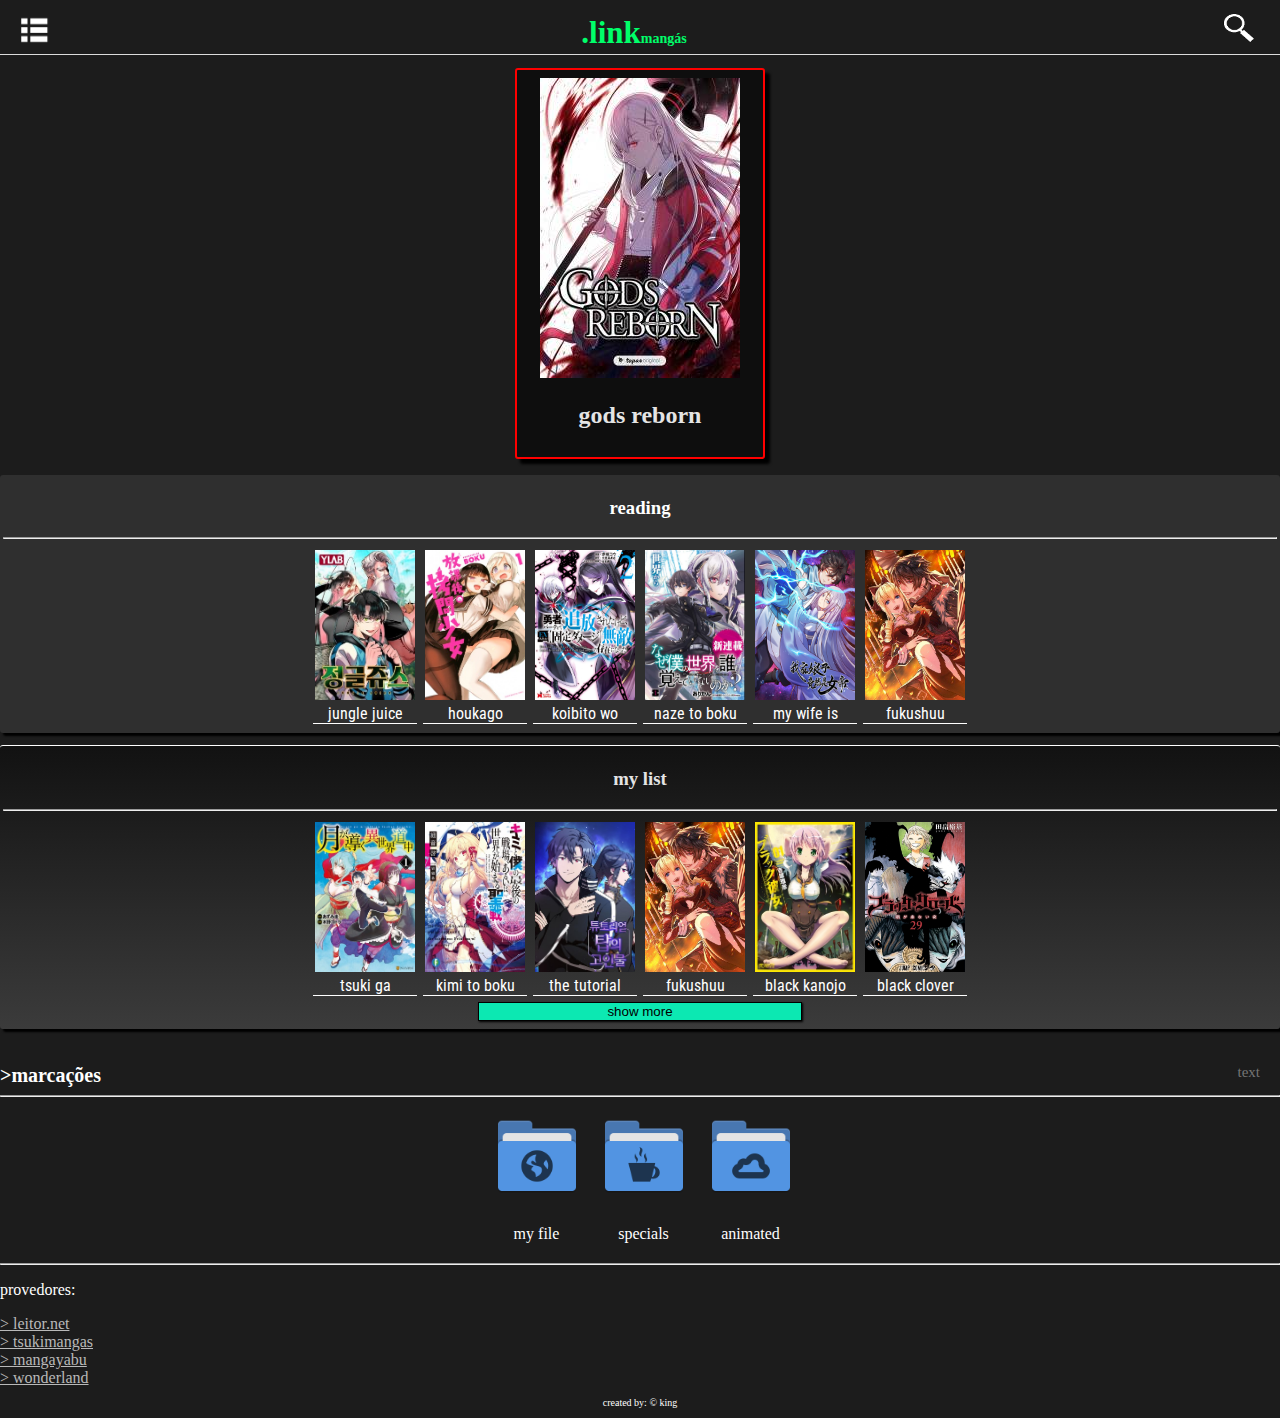
==== Project/index.html @ c38cb840 "to cloud" ====
<!DOCTYPE html>
<html lang="pt-br">
  <head>
    <meta charset="UTF-8">
    <meta name="viewport" content="width=device-width,initial-scale=1.0">
    <link rel="shortcut icon" href="Marcus-Roberto-Google-Play-Google-Play-Books.ico" type="image/x-icon">
    <title>project home</title>
    <link rel="stylesheet" href="./css/home.css" type="text/css" media="all" />
  </head>
  <body id="ibod">
    <main id="zero">
      
    </main>
    <script src="./js/home.js" type="text/javascript" charset="utf-8"></script>
  </body>
</html>
---- Project/css/home.css ----
@charset:"UTF-8";
@import url('https://fonts.googleapis.com/css2?family=Roboto+Condensed&display=swap');
:root{
  --corback: #1c1c1c;
}
body{
  /*background-color:#00FF6A;*/
 /* background-color: rgb(47,47,47);*/
  margin: 0px;
}
.tamanhoh{
  width:35;
  height: 30px;
  display: inline-block;
}
.tamj{
  width:35;
  height: 30px;
  display: inline-block;
  margin-top: 15px;
}
.tamanhoh2{
  width:42px;
  height: 37px;
  float: right;
}
.titulo1{
  font-size: 31px;
  color:#00FF6A;
  margin-top: 15px;
}
.cabeca{
  display: inline-block;
  margin-left: 10px;
}
.lef{
  float: left;
  margin-left: 20px;
}
.menor{
  font-size: 14px;
}
.center{
  background-color: var(--corback);
  text-align: center;
  position: fixed;
  /*width: 360px;*/
  width: 100%;
  top: 0px;
  border-bottom: 1.5px solid rgb(219,219,219);
}
.mgtop{
  margin-top: 70px;
}
.mgtop2{
  margin-top: 65px;
}
.margen{
float: right;
margin-right: 20px;
margin-top: 10px;
}
.margen2{
 float: none;
 height: 54px;
}
#principal{
      color: rgb(228,228,228);
      background-color: rgb(14,14,14);
      padding: 8px;
      width: 230px;
      text-align: center;
      margin:auto;
      border:2px solid red;
      border-radius: 3px;
      box-shadow: 5px 5px 3px black;
      margin-top: 68px;
}
.imgr{
  width: 200px;
  height: 300px;
}
 .linem{
  display: inline-block;
  color: black;
  width: 104px;
  height:171px;
  padding: 3px;
  text-align: center;
  font: normal normal 1em 'Roboto Condensed', Sans-Serif;
  /*transition: transform 1s, background-color 1s;*/
}
.imgclass{
  width:100px;
  height: 150px;
}
 .linem:active{
        transition-duration: 1s;
        background-color: red;
        /*transform: scale(1.5);*/
      }
       .csstxt{
       margin-top: 0px;
      /*background-color: #00E9FF;*/
      color: white;
       border-bottom:1px solid white;
      }
      .ordem{
        display:inline-block;
        /*background-image: linear-gradient(to bottom, rgb(136,136,136), white);*/
        height:150px;
        color: #ffffff;
        width: 100px;
        text-align: center;
        /*border-radius:3px;*/
        margin-left: 7px;
      }
      /*.ordem:active{
        background-image: linear-gradient(to bottom, rgb(8,255,60), white 85%);
      }*/
        .ordemnow{
        display:inline-block;
        /*background-image: linear-gradient(to bottom, rgb(255,1,116), white 85%);*/
        color: #00f9f4;
        height:150px;
        width: 100px;
        text-align: center;
        border-bottom: 2px solid #00f9f4;
        margin-left: 7px;
      }
      .space{
        margin-top:10px;
        border-radius: 5px;
      }
      #spaceleft{
        margin-left: 5px;
        border: 2px solid rgb(93,255,239);
      }
      #kest{
        border: 2px solid rgb(60,104,255);
      }
       #two{
         text-align: center;
        background-image: linear-gradient(to top, rgb(59,59,59), rgb(18,18,18));
        padding: 3px;
        padding-bottom: 8px;
        border-top: 1px solid white;
        border-radius:3px;
        box-shadow: 3px 3px 2px black;
        margin-top: 12px;
        color: rgb(228,228,228);
      }
       #four{
        margin-top: 6px;
        width: 324px;
        border: 1px solid black;
        background-color: #0CE8B2;
        box-shadow: 1px 1px 2px black;
      }
      #eight{
       margin-top: 35px;
      }
      #read{
        text-align: center;
        color: white;
        margin-top: 16px;
        background-color: rgb(47,47,47);
        padding:3px;
        padding-bottom: 9px;
        border-radius:3px;
        box-shadow: 3px 3px 2px black;
      }
      .mm{
        font-size: 20px;
        font-weight:bold;
        color: white;
      }
      .acionatxt{
        float:right;
        color: #757575;
        margin-right: 20px;
      }
      .acionatxt:active{
        transition-duration: 0.5s;
        background-color: #777777;
        color: white;
      }
      .acionatxt:houver{
        background-color: #a9a9a9;
        color: white;
      }
      .categ{
        width: 100px;
        height: 100px;
        margin: auto;
      }
      .pvlink{
        margin: 0px;
      }
      .pv{
        font-weight: normal;
        color: white;
      }
      .nounder{
        color:#b9b9b9;
      }
      .nounder:active{
        color: #ffff03;
      }
      .ult{
        color: white;
        text-align: center;
        font-size: 10px;
      }
      /*em teste!*/
      .inazuma{
        display: inline-block;
      }
      #seven{
        text-align: right;
      }
      pre{
        font: normal bold 22px Times,serif;
      }
      span{
        font-size: 15px;
      }
      .eletronic{
      background-color: white;
      padding: 5px;
      border: 2px solid black;
      border-radius: 5px;
      }
      #ohmt{
        background-color: white;
        text-align: center;
        background-attachment: fixed;
      }
      .alinharsearch{
        /*width: 300px;*/
        margin: auto;
        margin-top: 3px;
      }
      .pixelsimg{
        width: 19px;
        height: 16px;
    
      }
      #procurar{
        margin: 0px;
      }
      .bigimg{
        width: 148px;
        height: 220px;
      }
      .inazumaeleven{
        width: 230px;
        background-color: rgba(91,91,91,0.511);
        color: white;
        border: 0px;
        border-bottom: 2px;
        border-bottom-color: white;
        border-bottom-style: solid;
      }
      .inze2{
        margin-left: 2px;
        text-align: center;
        display: inline-block;
        border: 2px solid black;
        width: 26px;
        height: 20px;
        background-color: white;
      }
      .inze3{
        margin-right: 2px;
        text-align: center;
        display: inline-block;
        width: 26px;
        height: 20px;
        border: 2px solid black;
        background-color: white;
      }
      .linems{
        display: inline-block;
        color: black;
        width: 152px;
        height:259px;
        padding: 3px;
        text-align: center;
      }
      .linems:active{
        transition-duration: 0.7s;
        background-color: #00E9FF;
        color: white;
      }
      .allcenter{
        text-align: center;
        margin: auto;
        margin-bottom: 10px;
        width:317px;
        background-color: rgb(125,255,125);
        height:80px;
        font: normal bold 46px Helvetica, Sans-Serif;
      }
      .allcenter:active{
        background-color: #ff5353;
      }
      .linec{
        text-align: center;
        /*background-color: rgb(15,15,15);*/
      }
      .linc{
        
        background-color: white;
        border: 1px solid gray;
      }
      
      /*page interna*/
#ec2{
  color: red;
  width: 75px;
  height: 40px;
}
.las{
  font: normal bold 26px times, serif;
}
#ler{
  font: normal bold 29px Sans-Serif;
}
#ler:visited{
  text-decoration: none;
}
.titulo{
  display: inline-block;
}
.titulo2{
  display: inline;
  
}
.titulo:visited{
  text-decoration: none;
}
#font{
  color: white;
}
.imgcenter{
  text-align: center;
}
.imgtam{
  width: 200px;
  height:300px;
  margin: auto;
 /* transition: transform 1s 0.5s;*/
}
.imgtam:active{
  /*transform: scale(1.7);*/
}
#neck{
  width: 348px;
  height:330px;
  border:3px solid rgb(244,50,255);
  border-bottom-color: gray;
  text-align: center;
  /*background-image: linear-gradient(to top, #1f1f1f, #ffffff00 85%);*/
  margin-left: 3px;
}
.kente{
 text-align: center;
}
#three{
  background-color: rgb(169,255,35);
  width:270px;
  height: 30px;
  text-align: center;
  margin: auto;
  padding: 10px;
  transition: background-color 0.3s,color 0.3s;
}
#three:active{
  background-color: #00e3ff;
  color: black;
}
.nound{
  color: #a8afff;
}
.nound:link{
  text-decoration: none;
}
.col{
  color: rgb(250,71,255);
}
.fontali{
  margin-top: 60px;
  margin-left: 20px;
}
#five{
  margin-top: 155px;
  text-align:center;
}
#divimg{
  margin-top: 170px;
}
.stars{
  color: white;
  text-align: center;
  margin-top: 170px;
}
.subsin{
  margin-left: 15px;
  margin-right: 15px;
  text-align: justify;
  color: #a8a8a8;
}
.subst{
  
}
.srate{
  font-family: Helvetica;
  display: inline-block;
  margin-left: 2px;
  padding: 3px;
  height: 14px;
  color: lime;
  border: 1px solid lime;
  text-align: center;
  margin-bottom: 20px;
  border-radius: 10px;
}
.srate:active{
  transition-duration: 0.6s;
  border-color: red;
  color: white;
}
.sratetxt{
  margin-top: 0px;
}
/*style das classificações*/
.confm{
        width: 35px;
        height: 35px;
      }
      .confml{
        width: 25px;
        height: 25px;
      }
      .zed{
        float: right;
        margin-right: 10px;
        margin-top: 10px;
      }
      .anti{
        text-align: center;
      }
      .ct{
        float: left;
        margin-left: 9px;
        margin-top: 0px;
      }
      #nomes{
        height: 23px;
        color: red;
        font-size: 24px;
        float: none;
        margin-top: -10px;
        margin-right: 15px;
      }
      .intc{
        display: block;
        background-color: rgba(39,39,39);
        color: #ebebeb;
        font-family: Helvetica;
        margin-right: 5px;
        margin-left: 5px;
        margin-bottom: 5px;
        border-radius: 2px;
        border: 1px solid black;
        text-indent: 8px;
        font-size: 18px;
        padding: 4px;
      }
      .intc:active{
        background-color: gray;
        color: #94dcd4;
      }
      .clastxt{
        color: white;
        margin-left: 10px;
      }
      .footc{
        color: white;
        
      }
      .rdp{
        background-color: #0000009a;
        height: 95px;
        margin-top: 4px;
        text-align: center;
      }
      /*classes e id do menu*/
      .maindivmenu{
        position: fixed;
        margin-top: -8px;
        background-color: rgb(30,30,30);
        width: 330px;
        height: 700px;
        margin-top: -66px;
      }
      .sub_maindivmenu{
        position: fixed;
        margin-top: 0px;
        background-color: rgb(30,30,30);
        width: 330px;
        height: 700px;
        
      }
      .logo{
        color: red;
        font-size: 31px;
        display: block;
        width: 220px;
        margin: auto;
        text-align: center;
        margin-top: 10px;
        margin-bottom: 10px;
      }
      .sublogo{
        font-size: 14px;
      }
      .stylem{
        color: white;
        width: 310px;
        font: normal bold 1em Helvetica, Sans-Serif;
      }
      .stylem:active{
        transition-duration: 0.7s;
        color: black;
        background-image: linear-gradient(to right, rgb(255,37,37) 70%, rgb(30,30,30));
      }
      .footermenu{
        color: white;
        display: block;
        width: 120px;
        margin: auto;
        margin-top: 170px;
      }
      .miniatura{
        width: 30px;
        height: 30px;
        margin-bottom: -10px;
        margin-left: 10px;
      }
      .mutx{
        text-indent: 8px;
      }
            /*Mostrar CAPA*/
        .Shownow{
          position: fixed;
          width:100%;
          height: 100%;
          background-color: rgba(0,0,0,0.890);
          text-align: center;
        }
        .Showhour{
          width: 300px;
          height: 450px;
          margin-top: 20%;
          margin-left: 10px;
        }
        #embreve{
          width: 30px;
          height: 30px;
          margin-bottom: 470px;
          margin-left: -20px;
        }
        .Hello{
          width:90px;
          height:170px;
          margin-top: -170px;
          border: 1px solid #560de5;
          
        }
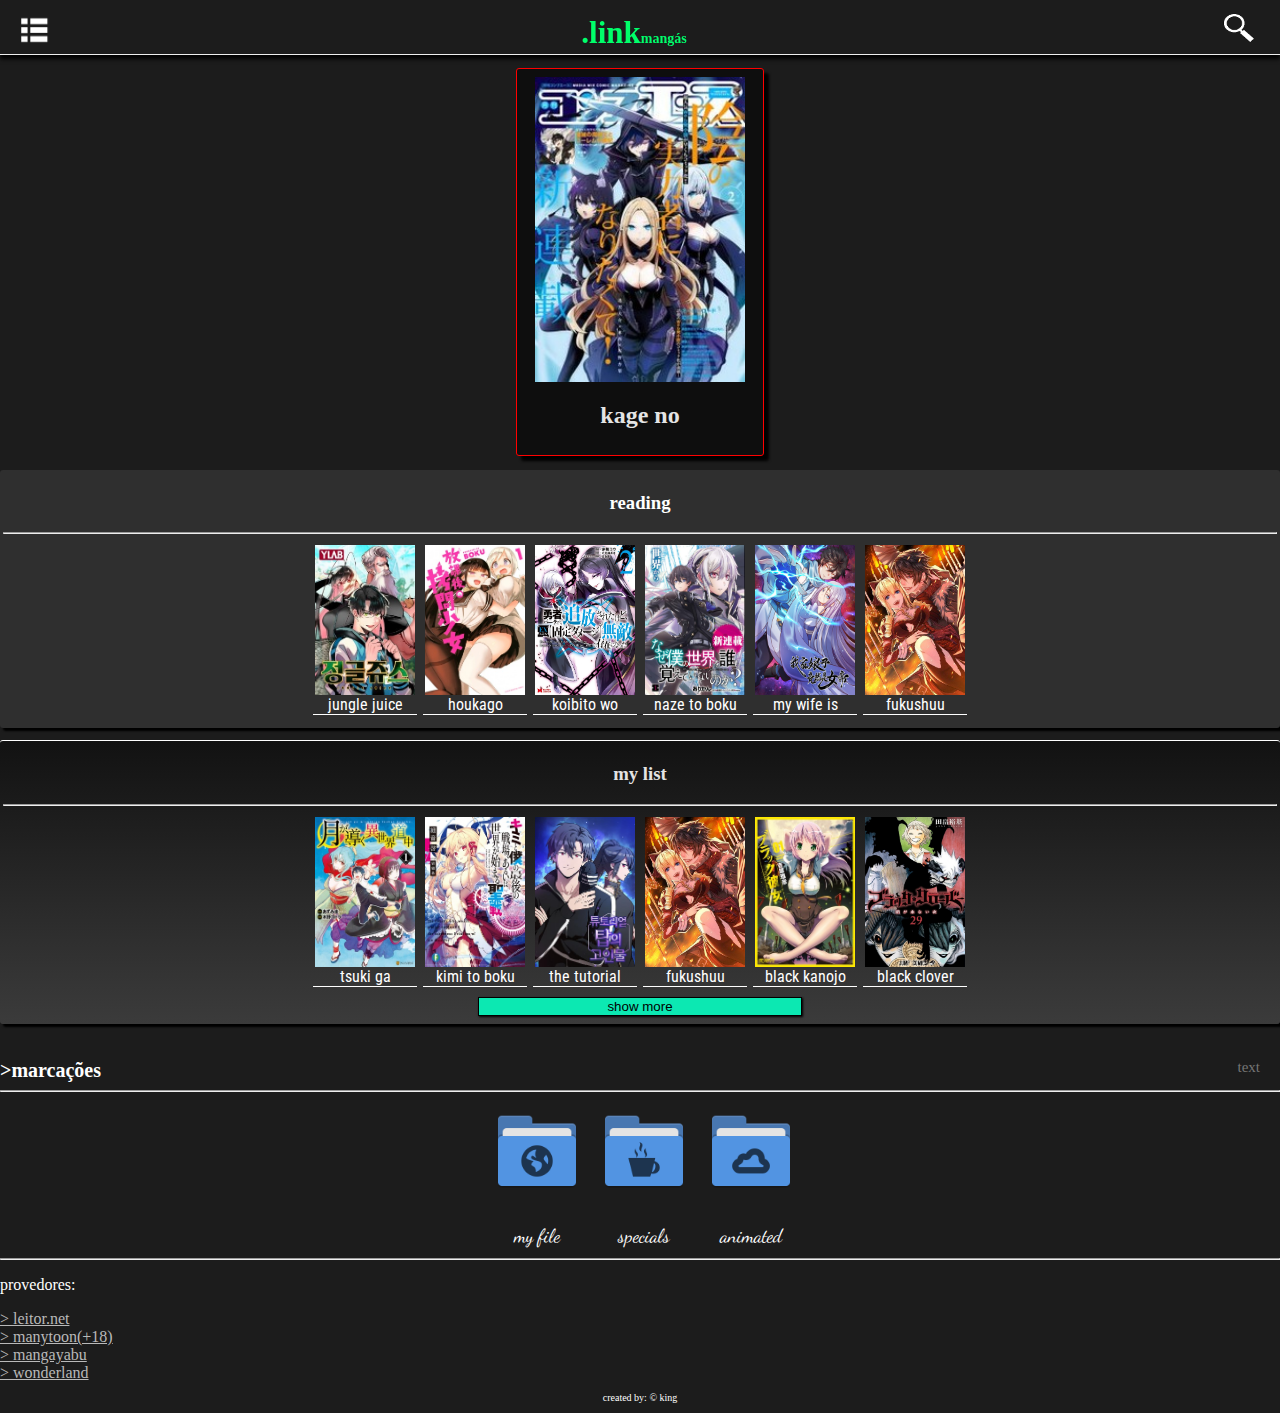
==== commit 262af184: "animacoes abilitadas" ====
--- a/Project/index.html
+++ b/Project/index.html
@@ -4,7 +4,7 @@
     <meta charset="UTF-8">
     <meta name="viewport" content="width=device-width,initial-scale=1.0">
     <link rel="shortcut icon" href="Marcus-Roberto-Google-Play-Google-Play-Books.ico" type="image/x-icon">
-    <title>project home</title>
+    <title>.link</title>
     <link rel="stylesheet" href="./css/home.css" type="text/css" media="all" />
   </head>
   <body id="ibod">
--- a/Project/css/home.css
+++ b/Project/css/home.css
@@ -1,11 +1,14 @@
 @charset:"UTF-8";
 @import url('https://fonts.googleapis.com/css2?family=Roboto+Condensed&display=swap');
+@import url('https://fonts.googleapis.com/css2?family=Cinzel:wght@579&family=Dancing+Script:wght@700&family=Heebo&display=swap');
+
 :root{
   --corback: #1c1c1c;
+  --fontclasse: normal normal 1.2em "Dancing Script",serif;
+  --fonttit: normal normal 2em "Cinzel" ,Sans-Serif;
+  --fontsinopse: normal normal 1em  "Heebo",Sans-Serif;
 }
 body{
-  /*background-color:#00FF6A;*/
- /* background-color: rgb(47,47,47);*/
   margin: 0px;
 }
 .tamanhoh{
@@ -44,10 +47,15 @@
   background-color: var(--corback);
   text-align: center;
   position: fixed;
-  /*width: 360px;*/
   width: 100%;
-  top: 0px;
-  border-bottom: 1.5px solid rgb(219,219,219);
+  margin-top: -68px;
+  box-shadow: 0px 4px 4px black;
+}
+#rst{
+  margin-top: 68px;
+}
+.brt{
+  border-bottom: 0.5px solid rgb(238,238,238);
 }
 .mgtop{
   margin-top: 70px;
@@ -63,22 +71,49 @@
 .margen2{
  float: none;
  height: 54px;
+}
+.onekiss{
+  height:386px;
 }
 #principal{
       color: rgb(228,228,228);
       background-color: rgb(14,14,14);
       padding: 8px;
       width: 230px;
+      height: 370px;
       text-align: center;
       margin:auto;
-      border:2px solid red;
+      border:0.7px solid red;
       border-radius: 3px;
       box-shadow: 5px 5px 3px black;
       margin-top: 68px;
 }
+@keyframes trocar1 {
+  0% {
+    opacity: 1;
+    margin-left: 16.1%;
+  }
+  100% {
+    opacity: 0;
+    margin-left: 31.5%;
+  }
+}
+@keyframes trocar2 {
+  0% {
+    margin-left: 0%;
+    opacity: 0;
+  }
+  100% {
+    opacity: 1;
+    margin-left:15.8%;
+  }
+}
 .imgr{
-  width: 200px;
-  height: 300px;
+  width: 210px;
+  height: 305px;
+  background-size: 210px 305px;
+  background-repeat: no-repeat;
+  margin: auto;
 }
  .linem{
   display: inline-block;
@@ -93,6 +128,9 @@
 .imgclass{
   width:100px;
   height: 150px;
+  background-size: 100px 150px;
+  background-repeat: no-repeat;
+  margin: auto;
 }
  .linem:active{
         transition-duration: 1s;
@@ -114,6 +152,7 @@
         text-align: center;
         /*border-radius:3px;*/
         margin-left: 7px;
+        font: var(--fontclasse);
       }
       /*.ordem:active{
         background-image: linear-gradient(to bottom, rgb(8,255,60), white 85%);
@@ -127,6 +166,7 @@
         text-align: center;
         border-bottom: 2px solid #00f9f4;
         margin-left: 7px;
+        font: var(--fontclasse);
       }
       .space{
         margin-top:10px;
@@ -212,7 +252,6 @@
         text-align: center;
         font-size: 10px;
       }
-      /*em teste!*/
       .inazuma{
         display: inline-block;
       }
@@ -237,7 +276,6 @@
         background-attachment: fixed;
       }
       .alinharsearch{
-        /*width: 300px;*/
         margin: auto;
         margin-top: 3px;
       }
@@ -252,6 +290,9 @@
       .bigimg{
         width: 148px;
         height: 220px;
+        background-size: 148px 220px;
+        background-repeat: no-repeat;
+        margin: auto;
       }
       .inazumaeleven{
         width: 230px;
@@ -261,6 +302,13 @@
         border-bottom: 2px;
         border-bottom-color: white;
         border-bottom-style: solid;
+        transition: transform 0.5s, width 0.5s 0.6s,border-bottom-color 0.7s 0.6s;
+      }
+      .inazumaeleven:focus{
+        transform: rotateY(360deg);
+        width: 255px;
+        border-bottom-color: #00f9f4;
+        
       }
       .inze2{
         margin-left: 2px;
@@ -314,7 +362,14 @@
         background-color: white;
         border: 1px solid gray;
       }
-      
+      .nxt{
+        width: 200px;
+        height: 18px;
+        background-color: #ffffff;
+        color: black;
+        margin: auto;
+        margin-top: 15px;
+      }
       /*page interna*/
 #ec2{
   color: red;
@@ -349,11 +404,13 @@
 .imgtam{
   width: 200px;
   height:300px;
+  background-repeat: no-repeat;
   margin: auto;
- /* transition: transform 1s 0.5s;*/
+  border: 5px solid black;
+ transition: transform 1s 0.5s;
 }
 .imgtam:active{
-  /*transform: scale(1.7);*/
+  transform: scale(1.7);
 }
 #neck{
   width: 348px;
@@ -402,14 +459,16 @@
 }
 .stars{
   color: white;
+  font: var(--fonttit);
   text-align: center;
-  margin-top: 170px;
+  padding-top: 150px;
 }
 .subsin{
   margin-left: 15px;
   margin-right: 15px;
   text-align: justify;
   color: #a8a8a8;
+  font: var(--fontsinopse);
 }
 .subst{
   
@@ -417,8 +476,8 @@
 .srate{
   font-family: Helvetica;
   display: inline-block;
-  margin-left: 2px;
-  padding: 3px;
+  margin-left: 1.7px;
+  padding: 0.5px 0.4px;
   height: 14px;
   color: lime;
   border: 1px solid lime;
@@ -433,6 +492,17 @@
 }
 .sratetxt{
   margin-top: 0px;
+}
+.fechar{
+  animation: desvanecer 0.5s linear 1;
+}
+@keyframes desvanecer {
+  from {
+    opacity: 1;
+  }
+  to {
+    opacity: 0;
+  }
 }
 /*style das classificações*/
 .confm{
@@ -576,6 +646,10 @@
           width:90px;
           height:170px;
           margin-top: -170px;
-          border: 1px solid #560de5;
-          
-        }+        }
+        /*medias 400px*/
+    @media (min-width: 450px) {
+     .centet{
+       position: relative;
+     }
+    }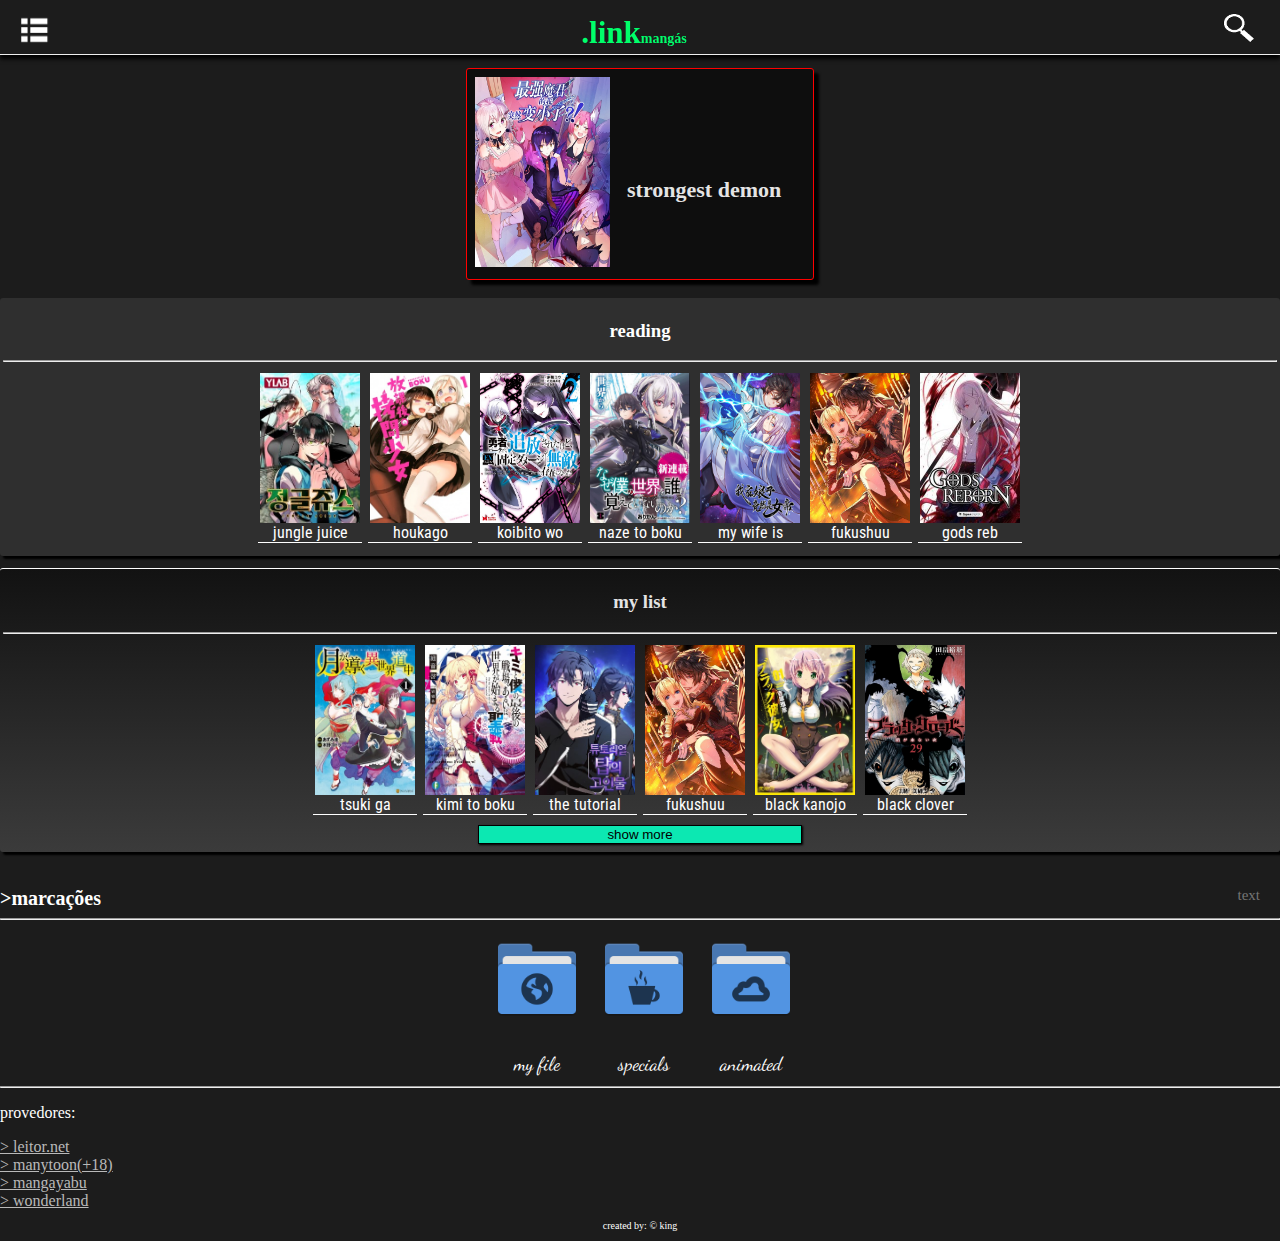
==== commit 4075d8b6: "inicializnado pwa" ====
--- a/Project/index.html
+++ b/Project/index.html
@@ -5,6 +5,7 @@
     <meta name="viewport" content="width=device-width,initial-scale=1.0">
     <link rel="shortcut icon" href="Marcus-Roberto-Google-Play-Google-Play-Books.ico" type="image/x-icon">
     <title>.link</title>
+    <link rel="manifest" href="/manifest.json">
     <link rel="stylesheet" href="./css/home.css" type="text/css" media="all" />
   </head>
   <body id="ibod">
--- a/Project/css/home.css
+++ b/Project/css/home.css
@@ -296,7 +296,7 @@
       }
       .inazumaeleven{
         width: 230px;
-        background-color: rgba(91,91,91,0.511);
+        background-color: transparent;
         color: white;
         border: 0px;
         border-bottom: 2px;
@@ -418,8 +418,8 @@
   border:3px solid rgb(244,50,255);
   border-bottom-color: gray;
   text-align: center;
-  /*background-image: linear-gradient(to top, #1f1f1f, #ffffff00 85%);*/
   margin-left: 3px;
+  margin-top: 0px;
 }
 .kente{
  text-align: center;
@@ -470,9 +470,9 @@
   color: #a8a8a8;
   font: var(--fontsinopse);
 }
-.subst{
+/*.subst{
   
-}
+}*/
 .srate{
   font-family: Helvetica;
   display: inline-block;
@@ -573,7 +573,7 @@
         background-color: rgb(30,30,30);
         width: 330px;
         height: 700px;
-        margin-top: -66px;
+        margin-top: -68px;
       }
       .sub_maindivmenu{
         position: fixed;
@@ -581,6 +581,7 @@
         background-color: rgb(30,30,30);
         width: 330px;
         height: 700px;
+        margin-top:-68px;
         
       }
       .logo{
@@ -629,6 +630,7 @@
           height: 100%;
           background-color: rgba(0,0,0,0.890);
           text-align: center;
+          margin-top:-65px;
         }
         .Showhour{
           width: 300px;
@@ -649,7 +651,50 @@
         }
         /*medias 400px*/
     @media (min-width: 450px) {
-     .centet{
+     /*.centet{
        position: relative;
+     }*/
+     #principal{
+      padding: 8px;
+      width: 330px;
+      height: 194px;
+      text-align: left;
      }
-    }+     .imgr{
+       width: 140px;
+       height: 190px;
+       background-size: 135px 190px;
+       display: inline-block;
+       margin-bottom: -70px;
+     }
+     .tituloresponsivo{
+       display: inline-block;
+       font-size: 22px;
+       text-indent: 12px;
+     }
+@keyframes trocar1 {
+  0% {
+    opacity: 1;
+    margin-left: 32.5%;
+  }
+  100% {
+    opacity: 0;
+    margin-left: 50.5%;
+  }
+}
+@keyframes trocar2 {
+  0% {
+    margin-left: 0%;
+    opacity: 0;
+  }
+  100% {
+    opacity: 1;
+    margin-left:32.1%;
+  }
+}
+#read{
+  margin-top: -156px;
+}
+
+
+  }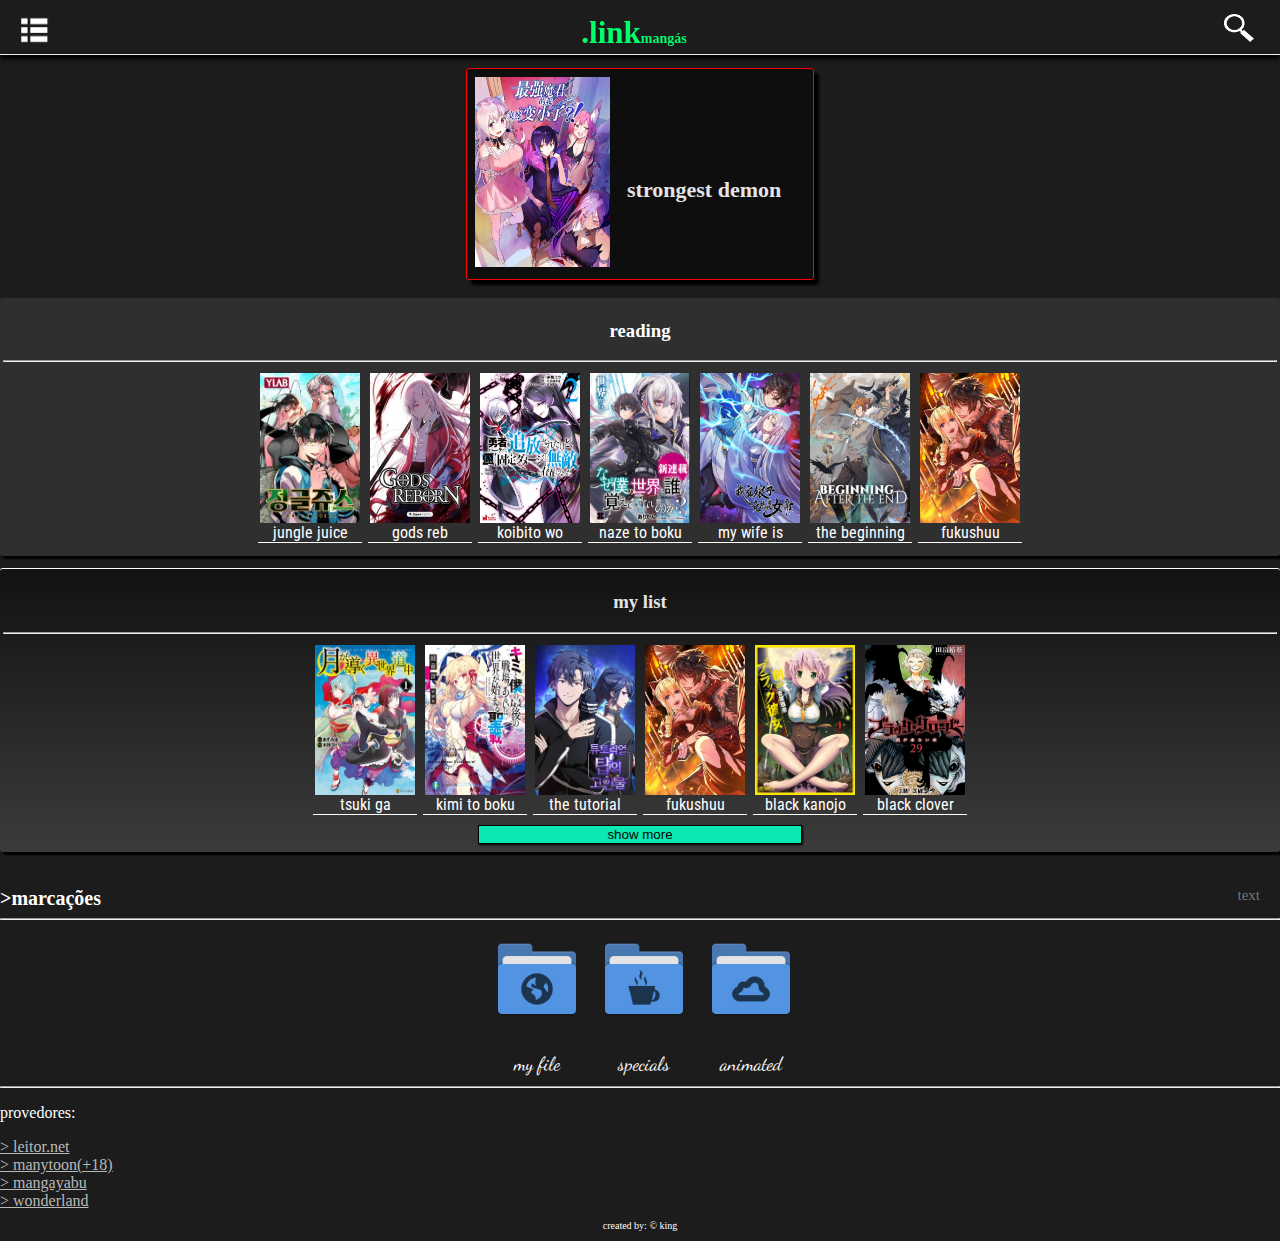
==== commit d53fc009: "new earge" ====
--- a/Project/index.html
+++ b/Project/index.html
@@ -5,8 +5,8 @@
     <meta name="viewport" content="width=device-width,initial-scale=1.0">
     <link rel="shortcut icon" href="Marcus-Roberto-Google-Play-Google-Play-Books.ico" type="image/x-icon">
     <title>.link</title>
+    <link rel="stylesheet" href="./css/home.css" type="text/css" media="all" />
     <link rel="manifest" href="/manifest.json">
-    <link rel="stylesheet" href="./css/home.css" type="text/css" media="all" />
   </head>
   <body id="ibod">
     <main id="zero">
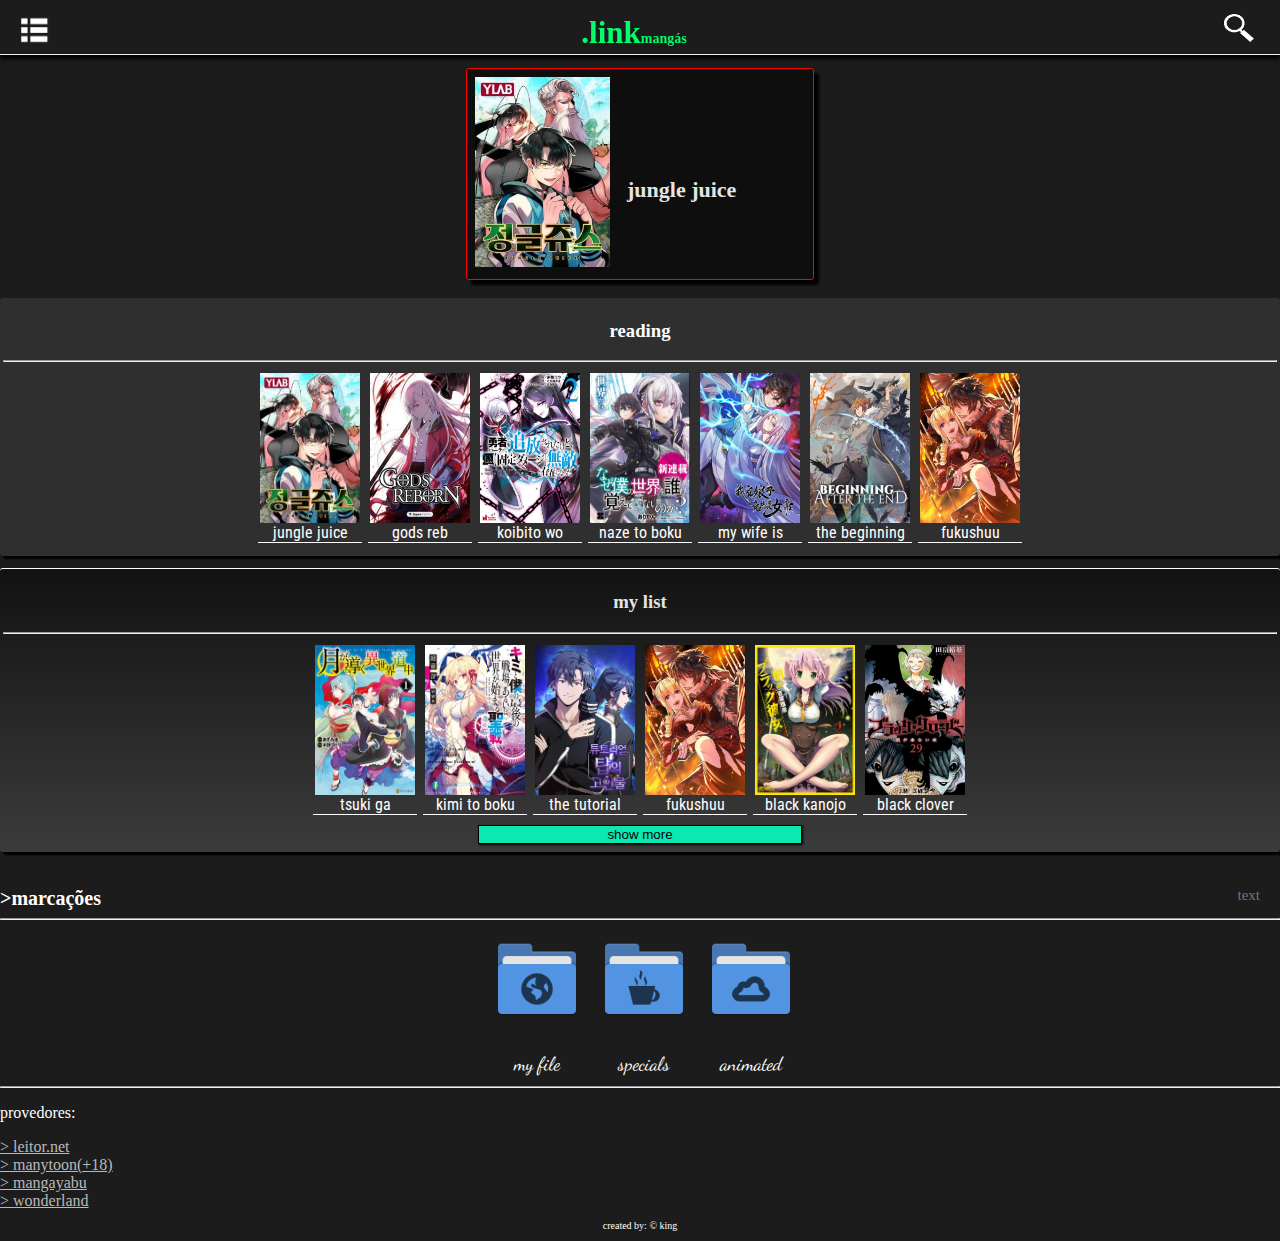
==== commit fbe87153: "forca" ====
--- a/Project/index.html
+++ b/Project/index.html
@@ -6,7 +6,7 @@
     <link rel="shortcut icon" href="Marcus-Roberto-Google-Play-Google-Play-Books.ico" type="image/x-icon">
     <title>.link</title>
     <link rel="stylesheet" href="./css/home.css" type="text/css" media="all" />
-    <link rel="manifest" href="/manifest.json">
+    <link rel="manifest" href="./manifest.json">
   </head>
   <body id="ibod">
     <main id="zero">
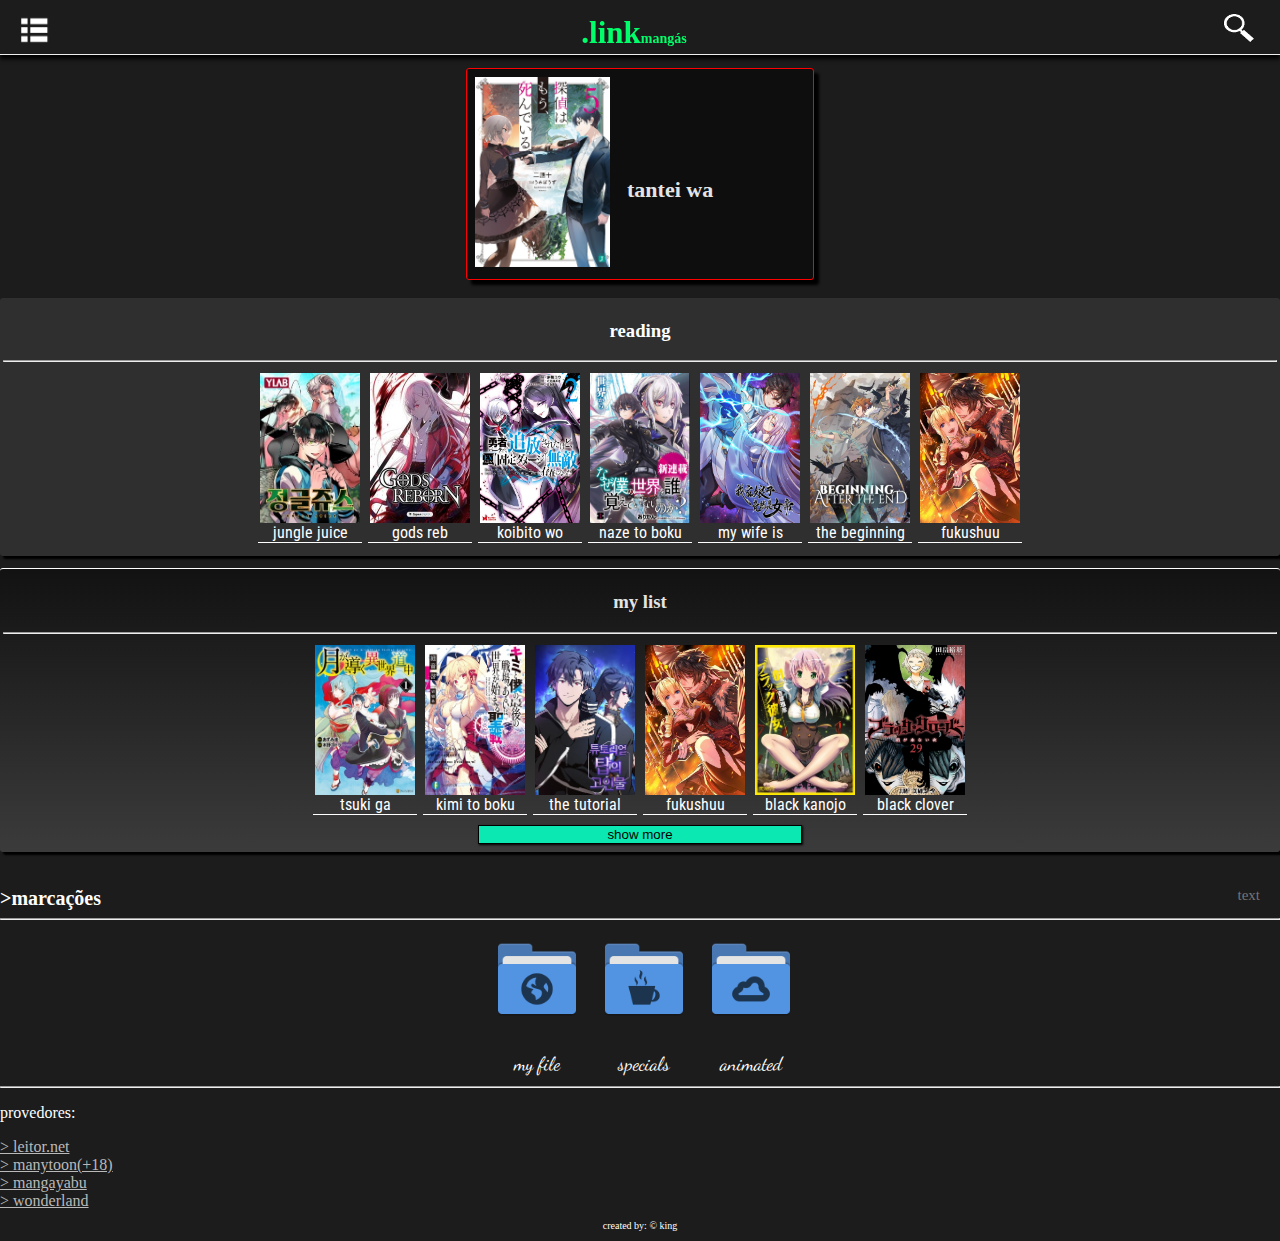
==== commit 516bfc1f: "sucess" ====
--- a/Project/index.html
+++ b/Project/index.html
@@ -3,6 +3,7 @@
   <head>
     <meta charset="UTF-8">
     <meta name="viewport" content="width=device-width,initial-scale=1.0">
+    <meta name="theme-color" content="#000000">
     <link rel="shortcut icon" href="Marcus-Roberto-Google-Play-Google-Play-Books.ico" type="image/x-icon">
     <title>.link</title>
     <link rel="stylesheet" href="./css/home.css" type="text/css" media="all" />
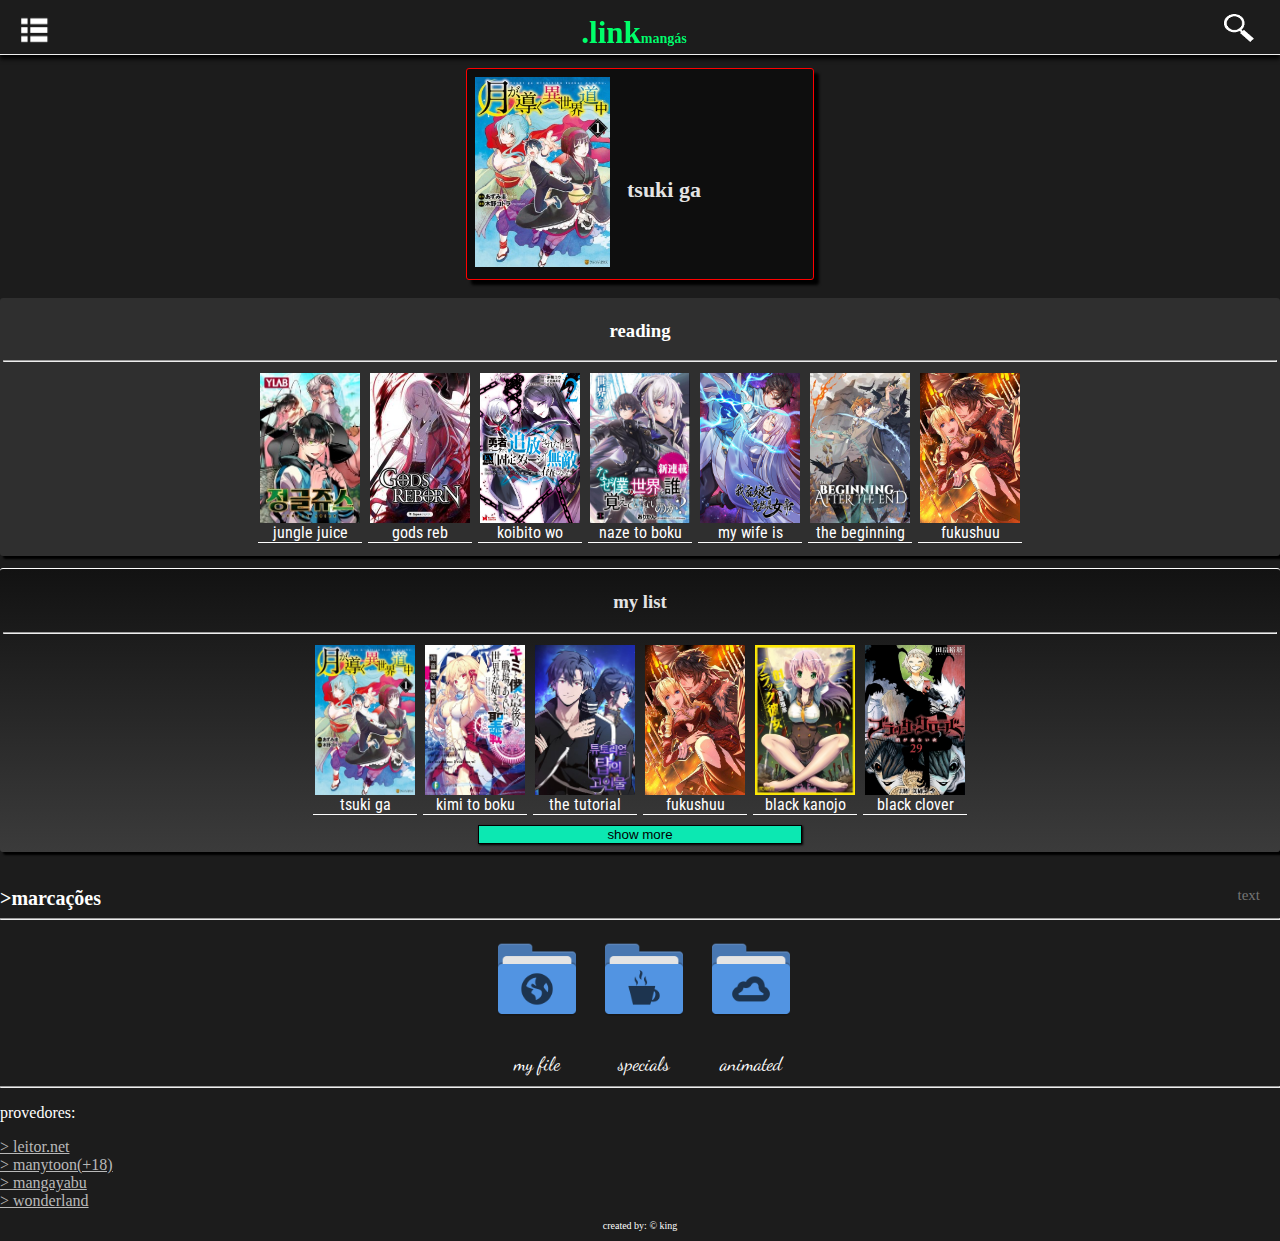
==== commit bd740ceb: "now" ====
--- a/Project/index.html
+++ b/Project/index.html
@@ -4,8 +4,8 @@
     <meta charset="UTF-8">
     <meta name="viewport" content="width=device-width,initial-scale=1.0">
     <meta name="theme-color" content="#000000">
-    <link rel="shortcut icon" href="Marcus-Roberto-Google-Play-Google-Play-Books.ico" type="image/x-icon">
-    <title>.link</title>
+    <link rel="shortcut icon" href="./Marcus-Roberto-Google-Play-Google-Play-Books.ico" type="image/x-icon">
+    <title>point link mangás</title>
     <link rel="stylesheet" href="./css/home.css" type="text/css" media="all" />
     <link rel="manifest" href="./manifest.json">
   </head>
@@ -13,6 +13,1398 @@
     <main id="zero">
       
     </main>
+    <script type="text/javascript" charset="utf-8">
+      //main project olnly js
+// ordem de allvar nome pequeno/nome grande/nome padrao/img/links/provedor link/provedor name/sinopse
+var allvar = [['tsuki ga', 'kimi to boku', 'the tutorial','fukushuu','black kanojo','black clover','apocalyptic','hataraku','gods reb','imamade','empire ro','that I r','kage no','koi ka mah','virus girlf','my yandere','negai o k','parallel p','rakudai k','rein arist','tensei kizo','son in law','son-in-law','tsumi to','the way to','the rise of','ugirareta','tantei wa','kanojo mo','chainsaw','mahouka','I swear that','jungle juice','houkago','koibito wo','naze to boku','my wife is','a perverts d','solo leveling','martial peak','my w is dq','the beginning','kaifuku','build own','gisele blo','strongest d','mushoku t','ouritsu mah','second com','tokyo gh','young bs','wonder n','girl is d','elf who l','n demon g l','Hari dorm','board di','prison l','two house','tales of d','game s bad','seeking t fly','saikyou no maj'],['tsuki ga michibiku isekai douchuu','kimi to boku no saigo no senjou, aruiwa sekai ga hajimaru seisen','the tutorial tower of the advanced player','fukushuu wo koinegau saikyou yuusha wa, yami no chikara de senmetsu musou suru','black kanojo','black clover','apocalyptic super system','hataraku maou-sama!','gods reborn','imamade ichido mo onnaatsukai sareta koto ga nai onna kishi wo onnaatsukai suru manga','is there an empty room?','a world that i rule','kage no jitsuryokusha ni naritakute!','koi ka mahou ka wakaranai!','my girlfriend is a zombie virus girlfriend','my yandere girlfriend wont let me rest in peace','negai o kanaete moraou to akuma o shoukan shitakedo, kawaikattanode kekkonshimashita ~akuma no niidzuma~','parallel paradise','rakudai kenja no gakuin musou: nidome no tensei, s-rank cheat majutsushi boukenroku','reincarnated as an aristocrat with an appraisal skill','tensei kizoku no isekai boukenroku: jichou wo shiranai kamigami no shito','strongest hired son in law','son-in-law above them all','tsumi to kai','the way to protect the female lead s older brother','rise of the demon king','uragirareta s-rank boukensha no ore wa, ai suru dorei no kanojora to tomo ni dorei dake no harem guild wo tsukuru','tantei wa mou, shindeiru','kanojo mo kanojo','chainsaw man edição colorida','mahouka koukou no rettousei - nyuugaku-hen','eu juro que te amo i swear that i love you','jungle juice','houkago no goumon shoujo','koibito wo netorare, yuusha party kara tsuihou sa retakedo, ex skill - kotei dameeji - ni mezamete muteki no sonzai ni. Saa, fukushuu o hajimeyou.','naze boku no sekai wo daremo oboeteinai no ka?','my wife is actually the emperor','a pervert’s daily life a perverts daily life','solo leveling','martial peak','my wife is a demon queen','the beginning after the end','kaifuku jutsushi yarinaoshi','building owner','giselle s blood','i, the strongest demon, have regained my youth?!','mushoku tensei: isekai ittara honki dasu','ouritsu mahou gakuen no saikasei: slum agari no saikyou mahoushi, kizoku darake no gakuen de musou suru','the second coming of gluttony','tokyo ghoul','young boss','wonderful new world','my girlfriend is a dragon','elf who likes to be humiliated','i m really not the demon god s lackey','hari dormitory','boarding diary','prison lab','two households','tales of demons and gods','the otome game’s bad ending','seeking the flying sword path','maou-gun saikyou no majutsushi wa ningen datta'],['tsuki ga', 'kimi to boku', 'the tutorial','fukushuu','black kanojo','black clover','apocalyptic','hataraku','gods reb','imamade','empire ro','that i r','kage no','koi ka mah','virus girlf','my yandere','negai o k','parallel p','rakudai k','rein arist','tensei kizo','son in law','son-in-law','tsumi to','the way to','the rise of','ugirareta','tantei wa','kanojo mo','chainsaw','mahouka','I swear that','jungle juice','houkago','koibito wo netorare','naze to boku','my is actually e','a perverts da','solo leveling','martial peak','my wife is de','the beginning after','kaifuku j','build owner','giselles b','strongest demon','mushoku tensei','ouritsu mahou','the second c','tokyo ghoul','young boss','wonder n w','my girlf dragon','elf who l h','demon g lackey','hari dormitory','boarding diary','prison lab','two househol','tales of d and','game’s bad end','seeking the flyi','saikyou no majuts'],['external_cover.jpg','kimitoboku.jpg','thetutorial.jpg','fukushuu.jpg','blackkanojo.jpg','blackclover.jpg','apocaliptic.jpg','hant.jpg','gods.jpg','menina.jpg','empireeoom.jpg','that.jpeg','bruxas.jpg','external.jpg','virus.jpg','mm.jpg','queen.jpg','parallelparadise.jpg','magia.jpg','nemsei.jpg','kkk.jpg','son.jpg','soninlaw.jpg','tsumi.jpg','corea.jpg','riseofdemon.jpg','uragi.jpg','tantei.jpg','kanojo.jpg','chainsaw.jpg','mahouka.jpg','iswear.jpeg','jungle-juice-manga.jpg','houkago.jpg','koibitonetorare.jpg','naze.jpg','mywife.jpg','perverts.jpg','solo.jpg','martial.jpg','demonqueen.jpg','thebenning.jpg','kaif.jpg','building.jpg','giselleb.jpg','furry.jpg','mushoku.jpg','vaisabe.jpg','dontknow.jpg','tokyoghoul.jpg','youngb.jpg','desc0.jpg','loira.jpg','elfdm.jpg','otbs.jpg','hari.jpg','image0.jpg','prison.jpg','Twohouse.jpeg','demongod.jpg','purp.jpg','wind.jpg','somegirls.jpg'],['https://leitor.net/manga/tsuki-ga-michibiku-isekai-douchuu/3446','https://leitor.net/manga/kimi-to-boku-no-saigo-no-senjou-aruiwa-sekai-ga-hajimaru-seisen/7469','https://leitor.net/manga/the-tutorial-tower-of-the-advanced-player/9733','https://leitor.net/manga/fukushuu-wo-koinegau-saikyou-yuusha-wa-yami-no-chikara-de-senmetsu-musou-suru/7917','https://leitor.net/manga/black-kanojo/4221','https://leitor.net/manga/black-clover/1751','https://leitor.net/manga/apocalyptic-super-system/9885','https://leitor.net/manga/hataraku-maou-sama/1106','https://leitor.net/manga/gods-reborn/10880','https://leitor.net/manga/imamade-ichido-mo-onnaatsukai-sareta-koto-ga-nai-onna-kishi-wo-onnaatsukai-suru-manga/7205','https://leitor.net/manga/is-there-an-empty-room/12233','https://leitor.net/manga/a-world-that-i-rule/3400','https://leitor.net/manga/kage-no-jitsuryokusha-ni-naritakute/7927','https://leitor.net/manga/koi-ka-mahou-ka-wakaranai/11441','https://leitor.net/manga/virus-girlfriend/8433','https://leitor.net/manga/yandere-kanojo-ni-nemura-sete-moraenai/12291','https://leitor.net/manga/negai-wo-kanaete-moraou-to-akuma-o-shoukan-shitakedo-kawaikattanode-kekkonshimashita-akuma-no-niizuma-/10602','https://leitor.net/manga/parallel-paradise/5239','https://leitor.net/manga/rakudai-kenja-no-gakuin-musou-nidome-no-tensei-s-rank-cheat-majutsushi-boukenroku/9171','https://leitor.net/manga/tensei-kizoku-kantei-skill-de-nariagaru-jakushou-ryouchi-wo-uketsuida-node-yuushuu-na-jinzai-wo-fuyashiteitara-saikyou-ryouchi-ni-natteta/10933','https://leitor.net/manga/tensei-kizoku-no-isekai-boukenroku-jichou-wo-shiranai-kamigami-no-shito/7450','https://leitor.net/manga/strongest-hired-son-in-law/11202','https://leitor.net/manga/son-in-law-above-them-all/11327','https://leitor.net/manga/tsumi-to-kai-corrupt-pleasure/6912','https://leitor.net/manga/the-way-to-protect-the-female-leads-older-brother/11870','https://leitor.net/manga/rise-of-the-demon-king/7827','https://leitor.net/manga/uragirareta-s-rank-boukensha-no-ore-wa-ai-suru-dorei-no-kanojora-to-tomo-ni-dorei-dake-no-harem-guild-wo-tsukuru/10360','https://leitor.net/manga/tantei-wa-mou-shindeiru/11424','https://leitor.net/manga/kanojo-mo-kanojo/9386','https://leitor.net/manga/chainsaw-man-edicao-colorida/12288','https://leitor.net/manga/mahouka-koukou-no-rettousei-kyuukousen-hen/11297','https://landwebtoons.site/manga/eu-juro-que-te-amo/','https://leitor.net/manga/jungle-juice/11624','https://leitor.net/manga/houkago-no-goumon-shoujo/8706','https://leitor.net/manga/koibito-wo-netorare-yuusha-party-kara-tsuihou-sa-retakedo-ex-skill---kotei-dameeji---ni-mezamete-muteki-no-sonzai-ni-saa-fukushuu-o-hajimeyou-/10623','https://leitor.net/manga/naze-boku-no-sekai-wo-daremo-oboeteinai-no-ka/7283','https://leitor.net/manga/my-wife-is-actually-the-emperor/12122','https://leitor.net/manga/a-perverts-daily-life/8194','https://leitor.net/manga/solo-leveling/7702','https://leitor.net/manga/martial-peak/7302','https://leitor.net/manga/my-wife-is-a-demon-queen/7969','https://leitor.net/manga/the-beginning-after-the-end/7403','https://leitor.net/manga/kaifuku-jutsushi-yarinaoshi/6854','https://leitor.net/manga/building-owner/13236','https://leitor.net/manga/giselles-blood/8854','https://leitor.net/manga/i-the-strongest-demon-have-regained-my-youth/11545','https://leitor.net/manga/mushoku-tensei-isekai-ittara-honki-dasu/2551','https://leitor.net/manga/ouritsu-mahou-gakuen-no-saikasei-slum-agari-no-saikyou-mahoushi-kizoku-darake-no-gakuen-de-musou-suru/12018','https://leitor.net/manga/the-second-coming-of-gluttony/8993','https://leitor.net/manga/tokyo-ghoul/1171','https://leitor.net/manga/young-boss/10877','https://leitor.net/manga/wonderful-new-world/11479','https://leitor.net/manga/my-girlfriend-is-a-dragon/10073','https://leitor.net/manga/elf-who-likes-to-be-humiliated/14227','https://leitor.net/manga/im-really-not-the-demon-gods-lackey/13460','https://leitor.net/manga/hari-dormitory/4203','https://leitor.net/manga/boarding-diary/10903','https://leitor.net/manga/prison-lab/3989','https://pt.manytoon.com/comic/two-household-toon0018/','https://leitor.net/manga/tales-of-demons-and-gods/2412','https://leitor.net/manga/the-otome-games-bad-ending/14213','https://leitor.net/manga/seeking-the-flying-sword-path/8095','https://leitor.net/manga/maou-gun-saikyou-no-majutsushi-wa-ningen-datta/8504'],['https://leitor.net','https://pt.manytoon.com/','https://mangayabu.top','https://landwebtoons.site'],['leitor.net','manytoon(+18)','mangayabu','wonderland'],['O estudante Misumi Makoto é invocado para outro mundo, para ser o herói. Mas a Deusa do outro mundo não gosta desse herói, por isso o envia para o fim do mundo. Agora Makoto tem de encontrar o seu próprio caminho nesse novo mundo de fantasia! Moon-led Journey Across Another World 月が導く異世界道中','O Império, uma nação de máqunias e ciência avançada. A Agência do Clã Real Nebulis, uma terra temida como o “país dos desejos”. Em meio a essa interminável guerra entre os dois, um garoto e uma menina se encontram. A bruxa do gelo reverenciada como a mais forte: A Princesa Aliceliese O jovem espadachim que está entre as mais poderosas forças do Império: Iska Os dois são inimigos nesta guerra. No entanto, assim como o garoto se encanta pela beleza e nobreza da garota, ela se sente atraída por sua força e seu jeito de viver. A cooperação é impossível e não existe caminho a seguir exceto passando por cima um do outro.','Um caçador está preso na Torre do Tutorial já fazem 12 anos! Dizem que é devido a algum tipo de maldição. Ele tem que concluí-la várias e várias vezes, sem poder sair de lá. O que o "pobre coitado" terá que fazer para sair desse ciclo sem fim?','Raul, que derrotou o rei demônio como o herói mais poderoso deveria ter se tornado o salvador do mundo. Tendo os seus preciosos companheiros e familiares mortos por aristocratas sedentos por poder, ele foi executado por falsas acusações atribuídas a ele pela princesa. Mas, antes de sua vida se esvair, o seu coração por fim se encheu de escuridão.','Estou prestes a ser morto, mas me apaixonei pela primeira vez. Exatamente pela garota que quer me matar…','Em um mundo em que a magia reina, alguém com um poder tão limitado não é absolutamente nada! Este é Asta, um jovem que sonha em se tornar o “Mago Imperador”, o maior de todos os magos. Com esforço e trabalho duro, será Asta capaz de alcançar seu sonho e corresponder às expectativas de seu amigo de infância, Yuno?','O fim do mundo está chegando, O terror cobrirá o mundo inteiro, e a terra se tornará uma área de caça para zumbis e mutantes. Zhao Tianlei acidentalmente obteve um misterioso o “Sistema”. Após ver a situação do mundo e a morte de seus colegas, como ele poderia ficar parado e apenas olhar? Humanos com “sistemas” e super upgrades poderiam lutar contra os cadáveres e restaurar a humanidade? 末世超级系统','Um demônio quase conseguiu conquistar o mundo, porém foi derrotado por um herói e jogado em Tókyo. Como não tem habilidades especiais nesse novo mundo, sua aventura para sobreviver começa.','Eles eram anjos ou demônios? Aparecendo do nada como a ira de Deus sobre a Terra, ninguém sabe o que são os monstros ou por que eles atacam os humanos. Eles os chamam de: Djin. Depois de acordar de um coma de nove meses, os caçadores de Djin em tempo parcial Lilou e Lux devem matar todos os monstros e coletar a recompensa. Mas por que Lilou tem uma conexão tão forte com Djin e poderes tão extraordinários?','A Cavaleira Leo nunca foi tratado como mulher… até que o mago Fooly (? ? ? ?) a trata como uma. Estes dois vão desafiar a missão chamada “Romance”, que é mais difícil de completar do que uma dungeon super difícil! A story about treating a female knight who has never been treated as a woman as a woman 今まで一度も女扱いされたことがない女騎士を女扱いする漫画 How to Treat a Lady Knight Right','Um professor de meio período, morando em um buraco sem condições de pagar nada com seu salário. Se muda para uma pensão com 4 lindas garotas... "S-será esse o lugar certo?" Um professor de meio período, morando em um buraco sem condições de pagar nada com seu salário. Se muda para uma pensão com 4 lindas garotas... "S-será esse o lugar certo?"','Nosso personagem principal é sugado para um redemoinho estranho em um rio e de alguma forma acaba em uma ilha em um outro mundo com elfas nativas que usam roupas feitas de folha, com inteligência de um recém-nascido e fodem como coelhos… e que têm um corpo fraco como manteiga.','Assim como todos adoravam os heróis na infância, um certo jovem adorava os poderes ocultos nas sombras. Depois de esconder sua força e viver a vida medíocre de um personagem mafioso durante o dia, enquanto passava por um treinamento frenético à noite, ele finalmente reencarna em um mundo diferente e ganha o poder final. O jovem que está apenas brincando de ser um poder nas sombras, seus subordinados mal-entendidos e uma organização gigante nas sombras que é pisoteada ... Esta é a história de um jovem que tinha adorado poderes nas sombras, possivelmente, eventualmente reinando o mundo das sombras em outro mundo.','Miyame Kaito não consegue usar nada de mágica! Nesse ritmo, sua promessa com seu amigo de infância, de se tornarem grandes manipuladores de magia juntos estará arruinado… Ele estava prestes a desistir de seu sonho, quando de repente Kaito sente a magia. Entretanto, era um tipo que magia que fazia com que quem olhasse em seus olhos se apaixonasse por ele, uma “magia do amor!” Ser popular é legal e tal, mas esse tipo de mágica é realmente bom?! Uma invejosa fantasia de comédia romântica de sonhos e mágica – a mais sortuda vida acadêmica de harem, começa!','Diante do apocalypse, o poder especial dentro de Ling Mo foi despertado. Ele descobriu que podia controlar os zumbis. Por causa de seu poder, Ele podia caminhar em segurança através de hordas de zumbis, e, eventualmente, ele se reencontrou com sua amada namorada – Ye Lian, Apenas para descobrir que ela já havia se transformado em um zumbi. Para ajudá-la a recuperar suas memórias, Ling Mo embarca em uma jornada para sobreviver no apocalypse. My Girlfriend is a Zombie 我的病毒女友','Rei morreu com 17 anos de idade, mas quando ele estava para seguir em frente, ele foi convocado de volta ao reino dos vivos como um ursinho de pelúcia por sua namorada bruxa, que busca ficar com ele para todo o sempre.','Theo Aspel, que pertence a guilda de mercenarios, estava entrando e saindo de várias equipes repetidamente por ser muito fraco. Um dia desejando se tornar mais forte ele consegue invocar o diabo que concede qualquer desejo. No momento em que se deparou com o diabo a vontade de “ficar forte” desapareceu e ao ser questionado pelo Diabo sobre seu desejo, Theo responde “Por favor se case comigo!” Conheça a história de um menino herbívoro e da garota diabo carnívora que se tornam um casal e vivem felizes enquanto fazem bagunça por onde passa.','Em um dia na escola Youta vê alguém estranho entrando na escola, do nada este ser aparece ao seu lado e o joga do 3º andar! Porém ele vai parar em um mundo estranho, onde seres parecidos com dragões existem! Youta conhece uma jovem paladin, e descobre que é o único homem habitando aquele planeta, e que suas habitantes são extremamente ‘fracas’ a sua presença... seria este o paraíso?','Depois de reencarnar em um mundo diferente, o grande sábio Ephthal passou toda a sua vida pesquisando magia. No entanto, aquele que pretendia alcançar o cume da magia, conhecia os limites de seus talentos e caiu em desespero, fechando assim a cortina de sua vida. No entanto, 400 anos depois, ele reencarnou pela segunda vez e se matriculou em uma academia de magia usando a feitiçaria e o conhecimento que adquiriu em sua vida anterior. Como se zombasse do estado de magia que estivera em declínio nos últimos 400 anos, ele invoca facilmente a lendária magia de classe! Com poder avassalador, o mundo inteiro se ajoelhará diante dele. 落第賢者の学院無双 ～二度目の転生、Ｓランクチート魔術師冒険録～ Nome alternativo: Rakudai Kenja No Gakuin Musou Nidome No Tensei S Rank Cheat Majutsushi Boukenroku','Depois de reencarnar, Ars Louvent deveria viver em um mundo diferente como um aristocrata fraco. Tanto sua força física quanto sua inteligência eram medíocres nos dois mundos, mas aqui ele possuía naturalmente uma habilidade chamada Avaliação que lhe permitia ver o potencial de qualquer pessoa. Ao reunir pessoas talentosas ao seu lado, Ars usa essa habilidade de Avaliação para transformar seu território fraco no mais forte! Mas o caminho a sua frente não será tão simples.','Shiina Kazuya, nosso protagonista que foi morto por um estranho quando ele tentou proteger sua amiga de infância e irmã mais nova, reencarnou em Cain Von Silford como o terceiro filho no mundo da espada e da magia. Cain cresceu cercado por Deuses que não conhecem a auto-estima, os nobres superiores e as garotas que são influenciadas por ele. Sendo dada tanta proteção dos deuses, Ele superou qualquer obstáculo (aka Flags) enquanto escondia seu status inacreditável. A nobre história de fantasia do caminho de um menino que às vezes é perverso e desajeitado.','Há muito tempo, Chien Han passou por "cultivo forçado" por causa da imperatriz dominadora. Ele cortou parte de sua alma para escapar da cova do tigre! Depois disso, ele renasce em um novo corpo. Nesta vida, ele estudará assuntos militares e dominará as práticas espirituais.','Depois que Qin Li, recebeu os ensinamantos secretos de um misterioso ancião, ele começou a práticar em silêncio durante 10 anos. Qin Li é casado com Chu Qingyin, uma linda e sexy esposa, mas por ter um marido "misterioso" ela provou a durante anos a crueldade do mundo. Agora, depois de 10 anos de cultivo, é hora de começar a contra-atacar!','Muitas pessoas ficam sexualmente excitadas vendo a outros amarrados. Shows de sadomasoquismo bondage virou um entretenimento bem alastrado. Tendo pessoas que decidiram escolher o Bondage como sua ocupação, sendo assim chamadas de Especialistas em Bondage. Siga Minedera Zen, jovem estudante tarado que tira foto por de baixo da saia de mulheres ao se deparar em sua vida com uma jovem mulher com fetiche por bondage…','Eu acidentalmente possui alguém em uma novel de harém reverso +19. O problema é que eu me tornei Roxana Agriche, a irmã mais nova do sub-vilão. Meu maldito pai sequestrou o irmão da heroína. Agora, a única coisa que me resta é encontrar um final terrível da vingança da heroína? Mas e se eu puder evitar esse acontecimento? “Eu também estou interessada nesse brinquedo.” “Eu vou protegê-lo até que possa sair daqui a salvo.” O irmão da heroína, Cassis Pedalian, vai definitivamente conseguir me retribuir depois.','O jovem Xiao Lang despertou com um Espírito Divino, mas os outros acreditaram ser um inútil.','Egil é um aventureiro de Rank S que viveu odiando os “escravos”, porém, durante uma leilão se apaixonou por uma escrava e a comprou. Seu nome é Eleanor, a terceira princesa do reino de Cornelia. Mas essa escrava veio com um pedido “Por Favor, mate a minha amiga de infância”, uma traidora que me vendeu para o vendedor de escravos! Com o pensamento de proteger e ajudar suas lindas escravas, ele trará paz a este mundo…!','Eu, um estudante normal do ensino médio, Kimizuka Kimihiko, que facilmente se envolve nas coisas, fui designado para cuidar de pastas de documentos misteriosas por homens misteriosos em ternos pretos. Depois de conhecer uma linda garota detetive parecida com um anjo, chamada Siesta, em um avião sequestrado, tornei-me seu assistente. E de lá- [Você lida com a colmeia e eu contenho o inimigo.][Não faça planos que me tornem a vítima.] Tivemos esse tipo de conversa tola, enquanto estávamos completamente quebrados todos os dias e lutávamos contra . Mesmo quando havia furacões, a dupla castigada pelo tempo dormia além dele. Às vezes, quando economizávamos dinheiro em um cassino, pulávamos nas camas de um hotel resort, apenas para estarmos quebrados novamente no dia seguinte. Andaríamos por desertos, atravessaríamos selvas, conquistaríamos montanhas, cruzaríamos oceanos - A grande detetive e seu assistente passariam por essas aventuras deslumbrantes - Até ela morrer. E essa história começa 1 ano após esse incidente. Eu sou o único que sobrou, mas eu continuo seus desejos restantes. Esta história está longe de terminar...','Um estudante do ensino médio chamado Naoya recebeu uma confissão de uma garota na qual se chama Nagisa, uma garota fofa e amigável. No entanto, Naoya já tem uma namorada chamada Saki, mas a Nagisa é boa demais para ser dispensada. O objetivo de Nagisa e Naoya é só um: Convencer Saki a aceitar que ele namore as duas igualmente. Será que ela irá ceder?','Quando seu pai morreu, Denji ficou preso com uma dívida que era incapaz de pagar. Mas graças à ajuda de um cachorro demônio que ele salvou chamado Pochita, Denji é capaz de sobreviver como caçador de demônios de aluguel. Os poderes de serra elétrica do Pochita são bem poderosos contra estes demônios. E então, quando o Denji acaba sendo morto por um demônio, o Pochita desiste de sua vida para revivê-lo. Mas, agora o Denji renasceu como um hibrido de demônio com humano… Agora ele é o “Chainsaw Man”! Agora Colorido! チェンソーマン Nome alternativo: Chainsaw Man Edicao Colorida','Magia é um produto que existia apenas em lendas ou contos de fadas, mas tornou-se uma tecnologia a cerca de um seculo atrás. Agora vários países estão e busca de reunir poderosos magos. Shiba Tatsuya é um estudante sem capacidade mágica na First High School, uma escola de magia de alto nível, juntamente com sua irmã, que passa a ser a estudante superior entre os calouros. O que vai acontecer com ele e como ele viver sua vida de escola onde ele é um dos muitos reservas, onde ele é olhado de cima pelos alunos mágicos escolhidos?','I swear that','Ele se tornou um inseto humano devido a uma misteriosa substância para insetos ‘Jungle Juice’. Um dia, Su-chan Jang, um jovem estudante universitário que vivia escondendo seu segredo, tornou-se visível para todos, e agora ele entra na sociedade dos humanos insetos e luta contra a lógica da carne fraca…','Depois de anos de azar com as garotas, Ishimaru Daito só quer aproveitar a vida no colegial com uma namorada normal e bonita. No entanto, depois de perder um jogo contra suas duas novas senpais, Sasahara Kiyoka e Tomochika Asami, ele é forçado a ingressar no clube de “estudos humanísticos”, que na verdade é um clube de estudos sobre tortura. Ishimaru será capaz de alcançar a vida normal do ensino médio que ele sempre quis?','Chrome era um mago do (grupo do herói.)Ele lutou contra o exército do Lorde Demônio ao lado de Irina, a namorada que jurou se casar com ele no futuro; e Yuno, o herói, que era seu melhor amigo.Eles eram muito próximos. Pelo menos, era isso que o Chrome tinha em mente.Sua namorada, Irina, começou a se aproximar cada vez mais de Yuno. e depois Chrome foi sacrificado para dar a Yuno seu poder e torná-lo mais forte. Como resultado, os poderes mágicos do Chrome foram retirados dele e ele foi expulso da equipe. Os demônios, que o encontraram à beira da morte, o levaram para um canto.Naquele momento, o Chrome ressurgiu com uma “escuridão” dentro de si.Em meio ao desespero, ele adquiriu uma habilidade "incomparável".Agora, com esse poder, ele poderia se vingar.','“Por que ninguém se lembra do mundo verdadeiro…!” A época em que a grande corrida das cinco tribos competindo pela hegemonia no solo terminou com a vitória da humanidade liderada pelo herói Sid. No entanto, o mundo foi de repente “sobrescrito ” na frente de um menino chamado Kai. No mundo reescrito, Kai viu a cena onde os seres humanos perderam para as cinco tribos por causa da ausência de herói Sid. Aqui dragões e demônios dominam o solo, e Kai é uma existência esquecida por todos os seres humanos. No entanto, depois de encontrar a misteriosa menina Rinne, Kai decide quebrar este destino reescrito. Em um mundo sem heróis, ele herda a espada do herói e a arte marcial e desafia as raças inimigas poderosas que reinam.','Minha esposa é tão bonita, nem mesmo a nova imperadora se compara a ela! As habilidades culinárias da minha esposa são incríveis, nem mesmo o melhor chef imperial se compara a ela! Minha esposa me ama e se preocupa muito comigo, mesmo que a nova imperador goste de mim, eu jamais vou deixar minha esposa! O quê? Minha esposa é a nova imperadora?!',' Vamos apenas dizer que Jinwoo e Seyoung tiveram um começo difícil. Não sabendo que Seyoung estaria morando em um dormitório da companhia com um empregado do sexo masculino, seu superior direto, invadiu seu quarto pensando que era dela. Seu timing não poderia ter sido mais inadequado, já que Jinwoo estava no meio de uma bronha. Envergonhado e sem lugar para se esconder, a vida de Jinwoo estava caminhando para a miséria. No entanto, pouco ele sabia que Seyoung não era um novata comum. Ela tinha seu próprio segredinho...','10 anos atrás, depois que o “Portão” que conectou o mundo real com o mundo dos monstros foi aberto, algumas pessoas comuns receberam o poder de caçar monstros dentro do Portão. Eles são conhecidos como “Caçadores”. No entanto, nem todos os caçadores são poderosos. Meu nome é Sung Jin-Woo, um caçador de Rank E. Eu sou alguém que tem que arriscar sua vida no mais baixo dos calabouços, o “mundo mais fraco”. Não tendo nenhuma habilidade para mostrar, eu mal ganhei o dinheiro necessário para minha sobrevivência lutando em masmorras de baixo nível… pelo menos até eu encontrar uma masmorra escondida com a dificuldade mais difícil dentro das masmorras Rank D! No final, quando eu estava aceitando a morte, de repente eu recebi um poder estranho, um registro de busca que só eu podia ver, um segredo para subir de nível que só eu sei! Se eu treinasse de acordo com minhas missões e monstros caçados, meu nível subiria.','A jornada para o Pico Marcial é algo longo e solitário. Indo de encontro com a adversidade, você deve sobreviver e permanecer vivo. Apenas aqueles que superarem os limites continuarão a jornada rumo ao objetivo de se tornar o mais forte. A Sky Tower testa seus discípulos de maneiras bem complexas para esta jornada. Um dia, o menosprezado Yang Kai conseguiu obter um livro negro, fazendo-o tomar rumo ao pico do mundo marcial!','Prestem atenção, pessoal! Eu viverei a minha vida com a rainha dos demônios!',`Rei Grey conquistou força, riquezas e prestígio sem iguais em um mundo governado pela habilidade marcial. Entretanto, a solidão acompanha de perto aqueles de grande poder. Por detrás da máscara de um glorioso e poderoso rei, reside a casca vazia de um homem destituído de propósito e vontade. Renascido em um novo mundo repleto de magia e monstros, o Rei Grey terá a chance de refazer sua vida. Corrigir os erros do passado não será seu único desafio, pois um perigo oculto cresce a cada instante, ameaçando destruir tudo que ele trabalhou para criar, o fazendo questionar a verdadeira razão de ter recebido uma nova vida…`,'Magos de cura não podem lutar sozinhos.Keare, que estava vinculado por esse conhecimento comum, foi explorado uma vez ou outra pelos outros. Mas um dia, ele notou o que estava além da magia de cura e estava convencido de que um mago de cura era a classe mais forte. No entanto, quando percebeu esse potencial, ele estava privado de tudo. Assim, ele usou a magia de cura no próprio mundo para voltar quatro anos, decidindo refazer tudo. Este é um conto heroico de um mago de cura que se tornou o mais forte usando o conhecimento de sua vida passada e magia de cura.','A bela e gentil Hari sempre cuida de Minwoo, que mora na casa dela. Minwoo tem a ignorado e chamado de ‘ajumma’, ao invés de irmã… Seu orgulho é ferido quando ela diz que não o vê como um homem. Então ele agarra impulsivamente os peitos de Hari! Que? Por que você tá fazendo isso?','Giselle, que se tornou a esposa fantoche da família Nathan, começa a levar sangue para uma linda criança que encontra no porão de sua nova casa. Um vampiro chamado "Uma flor cresce através do sangue". Em sua vida infeliz, Giselle começa a ter encontros inapropriados e perigosos para escapar dos olhos do marido.','A fim de manter seu governo, Xin Sheng, o eterno rei demônio que governou o mundo, foi fundo no reino dos demônios para encontrar o maior e mais forte poder. Mil anos depois, ele se tornou mais forte e mais jovem, e o mundo também se tornou completamente diferente. Como o mais forte rei demônio, mesmo que eu tenha apenas o corpo de um garotinho fofo, mais uma vez irei restaurar a glória do antigo império!','Um NEET de 34 anos é expulso de casa pelos seus irmãos. Quando se via sem dinheiro ou lugar pra dormir, ele lembra que sua vida poderia ter sido muito melhor se ele tivesse se esforçado. Então vendo um caminhão vindo em alta velocidade prestes a atropelar 3 estudantes, ele tenta salva-los e acaba morrendo atropelado. Quando ele decide abrir os olhos mais uma vez, ele percebe que renasceu em um mundo de Espadas e Magia como Rudeus Greyrat. Nascido em um novo mundo, numa nova vida, Rudeus decide: “Dessa vez, eu vou viver minha vida ao máximo pra não ter nenhum arrependimento!”. Assim começa a jornada de um homem recomeçando a sua vida. Mushoku Tensei: Jobless Reincarnation 無職転生 ～異世界行ったら本気だす～ Nome alternativo: Mushoku Tensei Isekai Ittara Honki Dasu','Adaptação em mangá do Light Novel “O Irregular da Royal Academy of Magic”, serializado na Weekly Young Jump. “Magia.” Um mistério sagrado utilizável apenas pelos escolhidos. Um dia, uma criança da favela chamada Ars descobre que tem o poder de usar magia. Um feiticeiro chamado Genos Wilzard descobre seu talento e o cria, transformando-o no maior dos assassinos. Um dia, Genos lhe deu uma ordem: Para se inscrever na Academia de Magia …!? Ouritsu Mahou Gakuen no Saikasei 王立魔法学園の最下生～貧困街〈スラム〉上がりの最強魔法師、貴族だらけの学園で無双する～ 王立魔法学園の最下生 ～ 貧困街上がりの最強魔法師、貴族だらけの学園で無双する ～ Oritsu Maho Gakuen no Saika-sei~ Hinkon-gai (Suramu) Agari no Saikyo Maho-Shi, Kizoku-darake no Gakuen de Muso Suru~ O Irregular da Academia Real de Magia The Irregular of the Royal Academy of Magic ~The Strongest Sorcerer From the Slums is Unrivaled in the School of Royals','Ele era um viciado, um perdedor, um ser desprezível. Mas, um sonho passageiro que poderia não ser apenas um sonho reativa os seus sentidos e sentimentos antes perdidos. Possuindo uma habilidade única, ele irá usá-la para forjar o seu caminho no mundo conhecido agora como O Paraíso Perdido.','Pense numa história em que você é o protagonista. Provavelmente seria uma tragédia, não? Pois essa é a história de Kaneki… Estranhos assassinatos estão acontecendo em Tokyo. Devido a evidência líquida na cena, a polícia concluiu que os ataques são resultados de um “comedor” de um tipo ghoul. Kaneki é um jovem de 18 anos cursando a faculdade, apaixonado por romances japoneses, ele e seu amigo Hide, criam a teoria de que os ghouls estão imitando os humanos, por isso nunca foram vistos. Mau eles sabem que essa teoria pode ser verdade.','Seung-ho mora com sua namorada, que é mais velha que ele. Ela é uma mulher muito sexy, mas ele está ficando cansado de suas discussões constantes. Depois de ficar desempregado por um longo tempo, Seung-ho finalmente consegue um emprego e vai trabalhar com um objetivo claro. À medida que ele se aproxima da sua nova chefe, começa a tremer de sentimentos em relação às duas mulheres...','Ho-Seung, um trabalhador de escritório impopular que trabalha para uma das maiores corporações da Coreia, está taxado como um pervertido porque foi acusado de instalar uma câmera escondida no banheiro feminino. Contudo, ele provou ser inocente. Então, um dia, ele foi repentinamente notificado de sua transferência pela gerente da equipe. Parecia que ela seria a vitoriosa, até...','Essa aventura começou com um jovem alquimista, que tentou resgatar uma princesa, mas essa princesa era na verdade um dragão. O que resultará nesse encontro estranho, mas engraçado?','Theorard, o chefe da família Deham, compra uma elfa como escrava sexual. Mas… “Você quer dizer que comprou uma elfa como escrava?! Está maluco, Visconde?” Quando ele ouve isso, ele então percebe que a elfa que ele comprou é um ser assustador… Theorard vai conseguir satisfazer o desejo daquela elfa assustadora?”','Lin Jie é um ser de outro mundo que cuida de uma loja de livros. Ele é gentil e sempre recomenda livros sobre cura da alma para os seus clientes mais abatidos. Às vezes ele até compartilha seus próprios trabalhos. Ao passar dos anos, esses clientes começaram a lhe respeitar bastante. Eles levam produtos simples, todos os dias, para mostrar sua gratidão, e pedir pelas suas recomendações de livros. Eles até começaram a contar histórias sobre esse lojista comum.','Won-Yeoung tem 20 anos. Ele é cheio de energia e tem curiosidade sobre mulheres. Ele decidiu trabalhar no dormitório/alojamento Hari para ganhar dinheiro devido a necessidade de comprar livros pro vestibular. Mas, as mulheres nesse dormitório deixam seus desejos sexuais tomarem controle devido ao segredo desse dormitório...','Junwoo é um rapaz que está, no momento, se hospedando na pensão de um amigo que fica perto de sua universidade. Certa noite, quando ele estava indo beber água, percebeu que a dona da pensão, Mi-kyung estava em seu quarto vendo um video secreto… “Madame… Será que eu vi certo?!”','Eyama Aito, um estudante do ensino médio, é vítima de bully diariamente. Um dia, uma chega uma carta estranha o convidando ao”jogo do cativeiro.” Ele pode escolher uma pessoa para manter em cativeiro por um mês com uma chance de ganhar uma grande quantidade de dinheiro. Ele escolhe a líder dos valentões,Kirishima Aya, e a única regra do jogo é não matá-la. Todo o resto no jogo é permitido. A vingança de Eyama começa...','Seonghyun mora sozinha com sua jovem e sexy madrasta, e um dia, um homem com uma impressão desagradável se muda para a próxima porta. Hoshi Tam Tam O homem ao lado apontando para o corpo da madrasta, o filho cuja madrasta é cada vez mais vista como uma mulher, e essa relação que vai até o fim pode ser calma novamente...?','Nie Li, o mais poderoso Espiritualista Demoníaco e estando no topo do mundo marcial, perde sua vida durante a batalha com o Imperador Sábio e as seis bestas de nível divino, e sua alma volta ao passado para quando ele tinha 13 anos. Embora ele seja o mais fraco em sua classe, com o talento mais baixo no reino da alma Vermelho – o mais fraco dos reinos – com a ajuda de seu vasto conhecimento acumulado na sua vida passada, cresce mais rápido do que todos.Agora, ele irá tentar proteger a cidade que no futuro será invadida pelas bestas e que acabou sendo destruída, assim como sua amada, seus amigos e sua família que morreram pelo ataque das mesmas, e destruir a família Sagrada que abandonaram seus deveres e traíram a cidade em sua vida passada.','A heroína do jogo teve um tempo limitado de vida. Enquanto isso, eu desempenhei o papel da amiga vilã que disputa a atenção dos protagonistas masculinos antes de ser eliminado pelo jogador. No entanto, depois que aquela garota morreu, tomei a decisão sozinha de sair dessa história. Mas o que eu faço? As reações das pessoas ao meu redor são um pouco estranhas. "Eu vim para a propriedade do marquês porque Ophelia precisava de uma amiga da sua idade. E agora, Ophelia está morta." Seu olhar parecia estar me perguntando por que eu estava afirmando o óbvio. Eu disse isso claramente. "Então, eu devo sair agora." Por alguma razão, os dois homens fizeram uma expressão como se estivessem sem palavras. Eles costumavam me considerar uma mosca que grudava ao lado de Ophelia, então por quê?','Neste mundo, existem espíritos raposas, deuses, demônios poderosos... e cultivadores que buscam os segredos da longevidade. Se um cultivador abrir seu Verdadeiro Olho do Dharma, eles poderão ver demônios e espíritos ocultos. Se um cultivador refinar uma espada voadora, eles poderão derrotar seus inimigos a centenas de metros de distância. Seu discernimento e audição aguçada facilitam a exploração do mundo... E o Jovem Mestre Qin Yun, da Família Qin é um desses cultivadores...','"O mago mais forte do Exército do Rei Demônio", Ike, um demônio capaz de capturar um forte sozinho. Eliminando os inimigos com imensa magia, ele é sem dúvida um monstro admirado pelo aliado e inimigo. No entanto, ele tem um segredo que não pode dizer aos outros demônios. "Eu, na verdade, sou humano". Usando o conhecimento moderno para manter seu segredo, ele foi tratado como um grande comandante e a força motriz do exército do Rei Demônio.']];
+  
+  var prov;
+  var provname;
+  function prover(k){
+    if(k == 31){
+      prov = 3;
+      provname = 3;
+    }else if(k === 58){
+      prov = 1;
+      provname = 1;
+    }else{
+      prov = 0;
+      provname = 0;
+    }
+  }
+  var di2 = [];
+   var img2 = [];
+   var caminho2 = './archive/posters/'
+   var capa2 = [null]
+   var at2 = [];
+   var at2 = [];
+const local = window.document.querySelector('#zero')
+const lugar = window.document.querySelector('#ibod')
+var hrs = window.document.createElement('hr')
+var hr1 = window.document.createElement('hr')
+var hr2 = window.document.createElement('hr')
+hr2.setAttribute('class','mgtop')
+var listmore = window.document.createElement('div')
+var mainblock = []
+  var listd = []
+  var listi = []
+  var listp = []
+ 
+  var maisb = window.document.createElement('button')
+  var classd = []
+  var classzone = window.document.createElement('div')
+  classzone.setAttribute('id','areaclass')
+  var classi = []
+  var classp = []
+var classmaindiv = window.document.createElement('section')
+  classmaindiv.setAttribute('class','linec')
+  var classdiv = window.document.createElement('div');
+  classdiv.setAttribute('class','divclass');
+  var marca2 = window.document.createElement('span');
+  var category = [];
+  var marcation = 0;
+  var markank = 0;
+  var alignsearch;
+  var showarea = window.document.createElement('div');
+  var clone = [];
+  var alll_Active = null,cont = 1,num2 = 9,allnum = 0;
+  //armazena o cabecalho
+  var cabecalho = window.document.createElement('header');
+  cabecalho.setAttribute('class','center');
+  //menul o local de despejo do menu
+   var menulc = window.document.createElement('div');
+   //localiza onde está para o exit main menu
+   var localizador,localizador2;
+   
+    //função do apresentar
+     var maindv = window.document.createElement('div');
+     var pdr = window.document.createElement('section');
+     pdr.setAttribute('class','onekiss');
+     var maindi = window.document.createElement('div');
+     var mainp = window.document.createElement('h2');
+ var mtd = {
+   rnd: function () {
+     let vlr;
+     do{
+     vlr = (Math.round(Math.random()*10)) * (Math.round(Math.random()*10));
+     console.log('vlr value = ' + vlr);
+     if(vlr === 63){
+       vlr = 0;
+     }
+      }while(vlr > 63);
+      console.log('vlr FINAL value = ' + vlr);
+     return vlr;
+   },
+   mud: function () {
+     maindv.style.animation=`trocar2 2s linear 1`;
+     let slc = mtd.rnd();
+     mainp.innerText = '';
+     mainp.innerText = `${allvar[2][slc]}`;
+     mainp.setAttribute('class','tituloresponsivo')
+     let mainmangaf = caminho2 + allvar[3][slc];
+     maindi.style.backgroundImage=`url(./${mainmangaf})`;
+     maindi.setAttribute('class','imgr');
+     maindv.setAttribute('id','principal');
+     maindv.setAttribute('onclick',`subpage(${slc})`);
+     
+     maindv.appendChild(maindi);
+     maindv.appendChild(mainp);
+   },
+   stt: function () {
+     maindv.style.animation=`trocar1 2s linear 1`;
+     setTimeout(mtd.mud, 2000);
+   }
+ }
+    var timer = null;
+function home1(){
+  lugar.style.background="#1c1c1c";
+  localizador = 1;
+  localizador2 = 3;
+  console.log(document.body.clientWidth);
+  category = [];
+  local.appendChild(menulc);
+  headandheart();
+  //corpo do home
+  pdr.appendChild(maindv);
+  local.appendChild(pdr);
+  mtd.mud();
+  for(let i = 0; i < 3; i++){
+    mainblock.push(window.document.createElement('div'));
+  };
+  //primeira div - lendo
+  mainblock[0].setAttribute('id','read');
+  var h3tit = window.document.createElement('h3');
+  h3tit.innerHTML = 'reading';
+  mainblock[0].appendChild(h3tit);
+  mainblock[0].appendChild(hr1);
+  
+  var readingselected = [32,8,34,35,36,41,3];
+  var readingh = window.document.createElement('h3');
+  var readingd = [];
+  var readingp = [];
+  var readingi = [];
+  for(let i in readingselected){
+    readingd.push(window.document.createElement('div'));
+    readingd[i].setAttribute('class','linem');
+    readingi.push(window.document.createElement('div'));
+    let mainmangaf = caminho2 + allvar[3][readingselected[i]];
+    readingi[i].style.backgroundImage=`url(${mainmangaf})`;
+    readingi[i].setAttribute('class','imgclass');
+    readingp.push(window.document.createElement('p'));
+    readingp[i].setAttribute('class','csstxt');
+    readingp[i].appendChild(window.document.createTextNode(allvar[0][readingselected[i]]));
+    
+    readingd[i].appendChild(readingi[i]);
+    readingd[i].appendChild(readingp[i]);
+    readingd[i].setAttribute('onclick',`subpage(${readingselected[i]}, 0, 1, 2.4, 1)`);
+    mainblock[0].appendChild(readingd[i]);
+    
+  };
+  local.appendChild(mainblock[0]);
+  //segunda div - my list
+  mainblock[1].setAttribute('id','two');
+  var listatit = window.document.createElement('h3');
+  listatit.appendChild(window.document.createTextNode('my list'));
+  mainblock[1].appendChild(listatit);
+  mainblock[1].appendChild(hrs);
+  for(let i = 0; i < 6;i++){
+    listd.push(window.document.createElement('div'));
+    listd[i].setAttribute('class','linem');
+    listi.push(window.document.createElement('div'));
+    let mainmangaf = caminho2 + allvar[3][i];
+    listi[i].style.backgroundImage=`url(./${mainmangaf})`;
+    listi[i].setAttribute('class','imgclass');
+    listp.push(window.document.createElement('p'));
+    listp[i].setAttribute('class','csstxt');
+    listp[i].appendChild(window.document.createTextNode(allvar[0][i]));
+    listd[i].appendChild(listi[i]);
+    listd[i].appendChild(listp[i]);
+    listd[i].setAttribute('onclick',`subpage(${i}, 0, 1, 5.1, 1)`);
+    mainblock[1].appendChild(listd[i]);
+  };
+  
+  
+  maisb.setAttribute('onclick','alll()');
+  maisb.innerHTML = 'show more';
+  maisb.setAttribute('id','four');
+  mainblock[1].appendChild(listmore);
+  mainblock[1].appendChild(maisb);
+  local.appendChild(mainblock[1]);
+  if(alll_Active === 528){
+    alll();
+  }
+  console.log('alll' + alll_Active);
+  //terceira div classes
+  var marca = window.document.createElement('span');
+  marca.innerHTML = '>marcações';
+  marca.setAttribute('class','mm');
+  marca2.innerHTML = 'text';
+  marca2.setAttribute('onclick','notas()');
+  marca2.setAttribute('class','acionatxt');
+  mainblock[2].appendChild(marca);
+  mainblock[2].appendChild(marca2);
+  mainblock[2].appendChild(window.document.createElement('hr'));
+  for(let i = 0; i < 3; i++){
+    classd.push(window.document.createElement('div'));
+    classd[i].setAttribute('class','ordem');
+    classi.push(window.document.createElement('img'));
+    classi[i].setAttribute('class','categ');
+    classi[i].setAttribute('alt','classes');
+    classp.push(window.document.createElement('p'));
+    if(marcation === 0 && i === 0 && markank != 1 && markank != 3){
+      classi[i].setAttribute('src','internet.png');
+      classp[i].innerHTML = 'my file';
+      classd[i].setAttribute('onclick','class1()');
+    }else if(marcation === 0 && i === 1 && markank != 1 && markank != 3){
+      classi[i].setAttribute('src','java.png');
+      classp[i].innerHTML = 'specials';
+        classd[i].setAttribute('onclick','class2()');
+    }else if(marcation === 0 && i === 2 && markank != 1 && markank != 3){
+      classi[i].setAttribute('src','cloud.png');
+      classp[i].innerHTML = 'animated';
+        classd[i].setAttribute('onclick','class3()');
+    }else if(marcation === 1 || markank === 1){
+      classd[0].setAttribute('onclick','eliminar()');
+    classd[0].setAttribute('class','ordemnow');
+    }else if(marcation === 3 && i === 2 && markank === 3){
+      classd[2].setAttribute('onclick','eliminar()');
+      classd[2].setAttribute('class','ordemnow');
+    }
+    
+  classd[i].appendChild(classi[i]);
+  classd[i].appendChild(classp[i]);
+  
+  classmaindiv.appendChild(classd[i]);
+  };
+  mainblock[2].appendChild(classmaindiv);
+  mainblock[2].appendChild(classzone);
+  mainblock[2].appendChild(classdiv);
+  mainblock[2].appendChild(window.document.createElement('hr'));
+  mainblock[2].setAttribute('id','eight');
+  local.appendChild(mainblock[2]);
+  //rodape 
+  var par = window.document.createElement('p');
+  var ll = [];
+  par.setAttribute('class','pv');
+  par.appendChild(window.document.createTextNode(' provedores:'));
+  var linkp = [];
+  var linkdd = window.document.createElement('nav');
+  linkdd.appendChild(par);
+  
+  for(let i = 0;i < 4; i++){
+    linkp.push(window.document.createElement('a'));
+    linkp[i].innerHTML = '>';
+    linkp[i].setAttribute('class','pvlink');
+    linkp[i].innerHTML += ` ${allvar[6][i]}`;
+    linkp[i].setAttribute('href', allvar[5][i]);
+    linkp[i].setAttribute('target','_blank');
+    linkp[i].setAttribute('class','nounder');
+    linkp[i].setAttribute('rel','nofollow');
+    linkdd.appendChild(linkp[i]);
+    if(i !== 3){
+      linkdd.appendChild(window.document.createElement('br'));
+    }
+  };
+  var rr = window.document.createElement('footer');
+  rr.appendChild(linkdd);
+  var sma = window.document.createElement('p');
+  sma.innerHTML = 'created by: &copy; king';
+  sma.setAttribute('class','ult');
+  sma.setAttribute('id','soul');
+  rr.appendChild(sma);
+  rr.setAttribute('id','soulTaken');
+  local.appendChild(rr);
+  alignsearch = null;
+};
+
+home1();
+//funcao cabecalho
+function headandheart() {
+  cabecalho.innerHTML = '';
+  cabecalho.setAttribute('class','center brt');
+  let dr = [];
+  for(let i = 0;i < 3;i++){
+  dr.push(window.document.createElement('article'));
+  }
+  let menuimage1 = window.document.createElement('img');
+  let menuimage2 = window.document.createElement('img');
+  let titulo = window.document.createElement('h1');
+  titulo.setAttribute('class','titulo1')
+  let bspan = window.document.createElement('span');
+  
+  bspan.setAttribute('class','menor')
+  titulo.appendChild(window.document.createTextNode('.link'));
+  bspan.appendChild(window.document.createTextNode('mangás'));
+  titulo.appendChild(bspan);
+  
+  menuimage1.setAttribute('src','./archive/cssandjs/menuwhite.png');
+  menuimage1.setAttribute('alt','menuchoose');
+  menuimage1.setAttribute('class','tamj');
+  menuimage1.setAttribute('onclick','menu()');
+  dr[0].appendChild(menuimage1);
+  
+  dr[1].appendChild(titulo);
+  
+  menuimage2.setAttribute('src','./archive/cssandjs/whitesearch.png');
+  menuimage2.setAttribute('alt','procurar');
+  menuimage2.setAttribute('class','tamanhoh2');
+  menuimage2.setAttribute('onclick','search()');
+  dr[2].appendChild(menuimage2);
+  for(let i in dr){
+    if(i == 1){
+      dr[i].setAttribute('class','cabeca margen2');
+    }else if(i > 0){
+      dr[i].setAttribute('class','cabeca margen');
+    }else{
+    dr[i].setAttribute('class','cabeca lef');
+    }
+    cabecalho.appendChild(dr[i]);
+  }
+  console.log('localizador1 = ' + localizador)
+  if(localizador === 1){
+  local.appendChild(cabecalho);
+  }
+  timer = setInterval(mtd.stt, 7000);
+}
+
+    function alll(){
+      maisb.setAttribute('onclick','restart()');
+      maisb.innerHTML = 'close';
+      alll_Active = 528;
+      console.log('alll ativado!')
+      listmore.innerText = '';
+    for(let i = 6; i < allvar[0].length;i++){
+    listd.push(window.document.createElement('div'));
+    listd[i].setAttribute('class','linem');
+    listi.push(window.document.createElement('div'));
+    let mainmangaf = caminho2 + allvar[3][i];
+    listi[i].style.backgroundImage=`url(${mainmangaf})`;
+    listi[i].setAttribute('class','imgclass');
+    //listi[i].setAttribute('alt','capa do manga');
+    listp.push(window.document.createElement('p'));
+    listp[i].setAttribute('class','csstxt');
+    listp[i].appendChild(window.document.createTextNode(allvar[0][i]));
+    
+    listd[i].appendChild(listi[i]);
+    listd[i].appendChild(listp[i]);
+    listd[i].setAttribute('onclick',`subpage(${i}, 0, 7,${i}, 2)`);
+    listmore.appendChild(listd[i]);
+  }
+    }
+  
+  function restart(){
+    listmore.innerHTML = '';
+    listd.splice(6, allvar[0].length);
+    listi.splice(6, allvar[0].length);
+    listp.splice(6, allvar[0].length);
+    maisb.setAttribute('onclick','alll()');
+    maisb.innerHTML = 'show more';
+    alll_Active = null;
+    window.scrollTo(830, 830);
+  };
+  
+  
+  function class1(){
+    classdiv.innerText = '';
+    classdiv.setAttribute('class','linec');
+    classd[1].setAttribute('onclick','class2()');
+    classd[1].setAttribute('class','ordem');
+    classd[2].setAttribute('onclick','class3()');
+    classd[2].setAttribute('class','ordem');
+    marca2.setAttribute('onclick','notas()');
+    classdiv.setAttribute('class','linec');
+    var oneclass = [3,31,33,38,40,41];
+    var oned = [];
+    var onei = [];
+    var onep = [];
+    
+    for(let i in oneclass){
+      oned.push(window.document.createElement('div'));
+      oned[i].setAttribute('class','linem');
+      onei.push(window.document.createElement('div'));
+      let mainmangaf = caminho2 + allvar[3][oneclass[i]];
+      onei[i].style.backgroundImage=`url(${mainmangaf})`;
+      onei[i].setAttribute('class','imgclass');
+      onep.push(window.document.createElement('p'));
+      onep[i].appendChild(window.document.createTextNode(allvar[0][oneclass[i]]));
+      onep[i].setAttribute('class','csstxt');
+      
+      oned[i].appendChild(onei[i]);
+      oned[i].appendChild(onep[i]);
+      oned[i].setAttribute('onclick',`subpage(${oneclass[i]}, 123, 1, ${i}, 3)`);
+      classdiv.appendChild(oned[i]);
+    };
+    classd[0].setAttribute('onclick','eliminar()');
+    classd[0].setAttribute('class','ordemnow');
+    marcation = 1;
+    markank = 1;
+  }
+  var senha;
+  var senhago;
+  var falha;
+  function class2(){
+    classdiv.innerText = '';
+    classd[1].setAttribute('class','ordemnow');
+    classd[0].setAttribute('onclick','class1()');
+    classd[0].setAttribute('class','ordem');
+    classd[2].setAttribute('onclick','class3()');
+    classd[2].setAttribute('class','ordem');
+    marca2.setAttribute('onclick','notas()');
+    senha = window.document.createElement('input');
+    senha.setAttribute('id','kest');
+    senha.setAttribute('type','password');
+    senha.setAttribute('class','space');
+    senhago = window.document.createElement('button');
+    senhago.setAttribute('class','space'),
+    senhago.setAttribute('id','spaceleft');
+    senhago.setAttribute('onclick','mainki()');
+    falha = window.document.createElement('p');
+    senhago.appendChild(window.document.createTextNode('verifi'));
+    classdiv.setAttribute('class','kente');
+    classdiv.appendChild(senha);
+    classdiv.appendChild(senhago);
+    classdiv.appendChild(falha);
+    classd[1].setAttribute('onclick','redirect(2)');
+   
+  };
+  
+  function mainki(){
+    
+    if(falha.value !== 'senha incorreta!'){
+        falha.innerHTML = 'senha incorreta!';
+        falha.style.color="red";
+    }
+    if(senha.value === '@king'){
+    class2check();
+    }
+  }
+  
+  function class2check(){
+    classdiv.innerHTML = '';
+    classdiv.setAttribute('class','linec');
+    let proxi = window.document.createElement('div');
+    proxi.innerText = 'undefined';
+    proxi.setAttribute('class','nxt');
+    let agoravai = window.document.createElement('a');
+    agoravai.setAttribute('href','./capash/hent.html');
+    agoravai.setAttribute('target','_blank');
+    agoravai.setAttribute('rel','next');
+    agoravai.style.textDecoration="none";
+    agoravai.appendChild(proxi);
+    classdiv.appendChild(agoravai);
+  classd[1].setAttribute('onclick','redirect(2)');
+  classd[1].setAttribute('class','ordemnow');
+  };
+  function class3(){
+   classdiv.innerText = '';
+   classdiv.setAttribute('class','linec');
+   classdiv.setAttribute('class','linec');
+    classd[0].setAttribute('onclick','class1()'),
+    classd[0].setAttribute('class','ordem');
+    classd[1].setAttribute('onclick','class2()');
+    classd[1].setAttribute('class','ordem');
+    marca2.setAttribute('onclick','notas()');
+   var numclass = [0, 1, 5, 7, 27, 28, 29, 30, 42];
+   var animd = [];
+   var animi = [];
+   var animp = [];
+   for(let i in numclass){
+   animd.push(window.document.createElement('div'));
+   animd[i].setAttribute('class','linem');
+   animi.push(window.document.createElement('div'));
+   let mainmangaf = caminho2 + allvar[3][numclass[i]];
+   animi[i].style.backgroundImage=`url(${mainmangaf})`;
+   animi[i].setAttribute('class','imgclass');
+   animp.push(window.document.createElement('p'));
+   animp[i].appendChild(window.document.createTextNode(allvar[0][numclass[i]]));
+   animp[i].setAttribute('class','csstxt');
+   
+   animd[i].appendChild(animi[i]);
+   animd[i].appendChild(animp[i]);
+   animd[i].setAttribute('onclick',`subpage(${numclass[i]}, 123, 1, ${i}, 3)`);
+   classdiv.appendChild(animd[i])
+   };
+   classd[2].setAttribute('onclick','redirect(2)');
+   classd[2].setAttribute('class','ordemnow');
+   marcation = 2;
+   markank = 3;
+   console.log(`${marcation} | class3 fun`);
+  }
+  //funcao lembrete
+  var lemb = ['majo to ryouken: estreia dia 21/outubro'];
+ function notas(){
+   classdiv.innerText = '';
+   classdiv.setAttribute('class','linec');
+    classd[0].setAttribute('onclick','class1()');
+    classd[0].setAttribute('class','ordem');
+    classd[1].setAttribute('onclick','class2()');
+    classd[1].setAttribute('class','ordem');
+    classd[2].setAttribute('onclick','class3()');
+    classd[2].setAttribute('class','ordem');
+    for(var z in lemb){
+      classdiv.innerHTML += `》notas: <br> >${lemb[z]}<br>`;
+      classdiv.setAttribute('class','eletronic');
+      marca2.setAttribute('onclick','redirect(2)');
+    };
+ };
+  //remover as classes
+  function eliminar(){
+    classdiv.innerText = ''
+    marcation = 0
+    markank = 0
+    classdiv.setAttribute('class','linec')
+    classd[0].setAttribute('onclick','class1()')
+    classd[0].setAttribute('class','ordem')
+    classd[1].setAttribute('onclick','class2()')
+    classd[1].setAttribute('class','ordem')
+    classd[2].setAttribute('onclick','class3()')
+    classd[2].setAttribute('class','ordem')
+    marca2.setAttribute('onclick','notas()')
+  }
+ 
+  //funcao de peaquisa
+
+  var contar;
+  var allask;
+  
+ function search(){
+   local.innerHTML = '';
+   clearInterval(timer);
+   //localizador = 2;
+   alignsearch = window.document.createElement('div');
+  
+   allask = window.document.createElement('div');
+    let ut = window.document.createElement('input');
+  let bse = window.document.createElement('article');
+  let own = window.document.createElement('img');
+  let exit = window.document.createElement('img');
+  let dexit = window.document.createElement('article');
+  let cat = window.document.createElement('article');
+  let cati = window.document.createElement('img');
+  cati.setAttribute('src','./archive/cssandjs/iconc.png');
+  cati.setAttribute('alt','classes');
+  cati.setAttribute('class','pixelsimg');
+
+  
+ ut.setAttribute('id','sank');
+  allask.setAttribute('id','ohmt');
+  
+  dexit.setAttribute('onclick','redirect(3)');
+  cat.setAttribute('onclick','searclass()');
+  cat.setAttribute('class','inze3');
+  
+  exit.setAttribute('src','./archive/cssandjs/exit.png');
+  exit.setAttribute('width','14px');
+  exit.setAttribute('height','15px');
+  
+  own.setAttribute('src','./archive/cssandjs/search.png');
+  own.setAttribute('width','13px');
+  own.setAttribute('height','13px');
+  own.setAttribute('alt','search.png');
+  bse.setAttribute('onclick','mostar(1)');
+  ut.setAttribute('type','search');
+  ut.setAttribute('onkeypress','mostar(1)');
+  bse.setAttribute('class','inze2');
+  dexit.setAttribute('class','inze3');
+  ut.setAttribute('class','inazumaeleven')
+  dexit.style.padding="1px";
+  bse.style.padding="1px";
+  
+   bse.appendChild(own);
+   dexit.appendChild(exit);
+   alignsearch.appendChild(dexit);
+   alignsearch.appendChild(ut);
+   alignsearch.appendChild(bse);
+   cat.appendChild(cati);
+   alignsearch.appendChild(cat);
+   allask.appendChild(alignsearch);
+   local.appendChild(allask);
+   allask.style.background="rgb(47,47,47)";
+   lugar.style.background="rgb(47,47,47)";
+   window.scrollTo(0, 0);
+   if(num2 === 2){
+     again();
+   }
+   cabecalho.innerHTML = '';
+ }
+ 
+ function mostar(conts){
+   showarea.innerHTML = '';
+    var listone = [];
+ var numlist = [];
+ var res = [];
+ var verifi = 0;
+ 
+ let divv = [];
+ let linkaa = [];
+ let par = [];
+ let imgg = [];
+   num2 = 2;
+ showarea.appendChild(window.document.createElement('hr'));
+  allask.appendChild(showarea);
+   for(var e in allvar[1]){
+     var valor = String(window.document.querySelector('#sank').value.toLowerCase());
+     console.log(e + allvar[1][e]);
+     if(allvar[1][e].indexOf(valor) != -1){
+       numlist.push(e);
+       clone.push(e);
+       listone.push(allvar[2][e]);
+       verifi++;
+     }
+   }
+     if(verifi === 0){
+      var ppp = window.document.createElement('p');
+      ppp.appendChild(window.document.createTextNode('nothing to show'));
+      showarea.appendChild(ppp);
+    }
+    
+    // for pra divs
+   for(let gg in listone){
+     divv.push(window.document.createElement('div'));
+     divv[gg].setAttribute('class','linems');
+     par.push(window.document.createElement('p'));
+     par[gg].setAttribute('class','csstxt');
+     imgg.push(window.document.createElement('div'));
+     res = caminho2 + allvar[3][numlist[gg]];
+     imgg[gg].style.backgroundImage=`url(${res})`;
+     imgg[gg].setAttribute('class','bigimg');
+     
+     divv[gg].appendChild(imgg[gg]);
+     par[gg].appendChild(window.document.createTextNode(allvar[2][numlist[gg]]));
+     divv[gg].setAttribute('onclick',`subpage(${numlist[gg]},0, 4, ${gg}, 4)`);
+     divv[gg].appendChild(par[gg]);
+     showarea.appendChild(divv[gg]);
+   };
+   var kali = window.document.createElement('div');
+   kali.setAttribute('onclick','redirect(3)');
+   kali.innerText = 'x';
+   kali.setAttribute('class','allcenter');
+   showarea.appendChild(window.document.createElement('p'));
+   showarea.appendChild(kali);
+  /* let rod = window.document.createElement('footer');
+   rod.setAttribute('class','rdp')
+   let rodts = window.document.createElement('p');
+   rodts.setAttribute('class','footc');
+   rodts.innerHTML = '<h3 class="inazuma">.link</h3><small class="inazuma">mangás</small><br><span class="ult">created by: @king</span>';
+   
+   rod.appendChild(rodts); 
+   local.appendChild(rod);*/
+   };
+ //repet resultado pesquisa
+ 
+ function again() {
+    console.log('again executado');
+   let divv = [];
+ let par = [];
+ let imgg = [];
+   allask.appendChild(showarea);
+ }
+ 
+ //remove o search
+ function nosearch(){
+     local.innerText = ''
+     allask.innerText = ''
+     alignsearch = null
+     window.scrollTo(0, 0)
+     allnum++
+  listd = []
+  listi = []
+  listp = []
+  mainblock = []
+  home1()
+  markank = 0
+ }
+ //funcao cabecalho do subpage
+ function subhead(ls=0,tpp=0,wSv=0) {
+   cabecalho.setAttribute('id','rst');
+   cabecalho.removeAttribute('class','brt')
+   let menuint = window.document.createElement('header');
+   menuint.setAttribute('class','center brt');
+   let menud = [];
+   
+   let menuinti = window.document.createElement('img');
+   menuinti.setAttribute('src','./archive/cssandjs/menuwhite.png');
+   menuinti.setAttribute('alt','poster de fundo');
+   menuinti.setAttribute('class','tamj');
+   menuinti.setAttribute('onclick',`menu(999, ${ls}, ${wSv}, ${tpp})`);
+   let menuinti2 = window.document.createElement('img');
+   let menuinth = window.document.createElement('h1');
+   menuinth.setAttribute('class','titulo1');
+   let spa = window.document.createElement('span');
+   menuinth.innerHTML = '.link';
+   spa.innerHTML = 'mangás';
+   spa.setAttribute('class','menor');
+   menuinti2.setAttribute('src','./archive/cssandjs/white-arrow-png-41955.png');
+  menuinti2.setAttribute('alt','return');
+  //redirecionamento/ voltar
+  console.log(ls + ' ###')
+  if(ls === 0){
+    menuinti2.setAttribute('onclick',`redirect(11, ${tpp}, ${wSv})`);
+  }else if(ls === 3){
+    menuinti2.setAttribute('onclick',`redirect(6, ${tpp}, ${wSv})`);
+  }else if(ls === 4){
+    menuinti2.setAttribute('onclick',`redirect(4, ${tpp}, ${wSv})`);
+    //volta do subpage ao search
+  }else if(ls === 5){
+    menuinti2.setAttribute('onclick',`redirect(7, ${tpp},${wSv})`);
+  }else if(ls === 6){
+    menuinti2.setAttribute('onclick',`redirect(1, ${tpp},${wSv})`);
+  }else if(ls === 7){
+    menuinti2.setAttribute('onclick',`redirect(11, ${tpp},${wSv})`);
+  }else{
+    menuinti2.setAttribute('onclick',`redirect(1, ${tpp},${wSv})`);
+  };
+  
+  menuinti2.setAttribute('class','tamanhoh2');
+  for(let i = 0;i < 3; i++){
+     menud.push(window.document.createElement('div'));
+     if(i == 1){
+      menud[i].setAttribute('class','cabeca margen2');
+       menuinth.appendChild(spa);
+       menud[i].appendChild(menuinth);
+       menuint.appendChild(menud[i]);
+    }else if(i > 0){
+      menud[i].setAttribute('class','cabeca margen');
+      menud[i].appendChild(menuinti2);
+       menuint.appendChild(menud[i]);
+       
+    }else{
+    menud[i].setAttribute('class','cabeca lef');
+    menud[i].appendChild(menuinti);
+    menuint.appendChild(menud[i]);
+    };
+   };
+  cabecalho.appendChild(menuint);
+  if(localizador === 7){
+  local.appendChild(cabecalho);
+  }
+  menulc.innerHTML = '';
+  
+ }
+ // pagina de exibição
+ //wSv = window scroll value
+ //tpp tipo do switch
+ var alivar;
+ var lugarposter = window.document.createElement('div');
+ 
+ function subpage(x, v=0, lsi, wSvz, tppz){
+   local.innerHTML = '';
+   cabecalho.innerHTML = '';
+   clearInterval(timer);
+   localizador = 7;
+   localizador2 = 6;
+   lugar.style.background="#1c1c1c";
+   category = [];
+   subhead(lsi,tppz,wSvz);
+   local.appendChild(menulc);
+  window.scrollTo(0, 0);
+  //fim do menu, inicio da mostra
+  
+  prover(x);
+ let fontlink = window.document.createElement('a');
+ let fontspan = window.document.createElement('span');
+ let fontp = window.document.createElement('p');
+ let Scp = window.document.createElement('div');
+ Scp.setAttribute('onclick',`Capa1(${x})`);
+ Scp.setAttribute('class','Hello');
+ let tagmain = window.document.createElement('main');
+ tagmain.setAttribute('id','neck');
+ 
+ tagmain.style.background=`url(./archive/posters/${allvar[3][x]})`;
+ tagmain.style.backgroundSize="100%";
+ tagmain.style.backgroundRepeat="no-repeat";
+ tagmain.setAttribute('class','titulo mgtop2');
+ let divdei = window.document.createElement('div');
+ divdei.setAttribute('id','divimg');
+ fontp.innerHTML = 'font: ';
+ fontspan.appendChild(window.document.createTextNode(allvar[6][provname]));
+ fontlink.setAttribute('target','_blank');
+ fontlink.setAttribute('rel','nofollow');
+ fontlink.setAttribute('href',allvar[5][prov]);
+ fontlink.setAttribute('class','nound');
+ let div1 = window.document.createElement('div');
+ 
+ var img5 = './archive/posters/' + allvar[3][x];
+ lugarposter.style.backgroundImage=`url(${img5})`;
+ lugarposter.style.backgroundSize="100% 100%";
+ lugarposter.setAttribute('class','imgtam');
+ div1.setAttribute('class','imgcenter');
+ 
+ div1.appendChild(Scp);
+ div1.appendChild(lugarposter);
+ divdei.appendChild(div1);
+ tagmain.appendChild(divdei);
+ //local.appendChild(mll);
+ local.appendChild(tagmain);
+ 
+ fontlink.appendChild(fontspan);
+ fontp.appendChild(fontlink);
+ // ancoragem dos sites
+ var golink = window.document.createElement('a');
+ golink.setAttribute('href',allvar[4][x]);
+ golink.setAttribute('target','_blank');
+ golink.setAttribute('rel','nofollow');
+ golink.setAttribute('class','nound col');
+ var gop = window.document.createElement('p');
+
+ var gospan = window.document.createElement('span');
+ var godiv = window.document.createElement('div');
+ var tagimg = window.document.createElement('img');
+ tagimg.setAttribute('src','./archive/cssandjs/literature.png');
+  gop.setAttribute('class','titulo2');
+ gop.setAttribute('id','ler');
+ tagimg.setAttribute('alt','book icon');
+ tagimg.setAttribute('width','26px');
+ tagimg.setAttribute('hight','26px');
+ tagimg.setAttribute('class','titulo2');
+ godiv.setAttribute('id','three');
+ 
+ gop.appendChild(window.document.createTextNode(' ler agora!'));
+ 
+ godiv.appendChild(tagimg);
+ godiv.appendChild(gop);
+ golink.appendChild(godiv);
+ 
+ let namem = window.document.createElement('h2');
+ namem.appendChild(window.document.createTextNode(allvar[1][x]));
+ namem.setAttribute('class','stars');
+ 
+ namem.style.marginTop="2px";
+ namem.style.marginBottom="30px";
+ local.appendChild(namem);
+ local.appendChild(golink);
+ fontp.setAttribute('class','fontali');
+ local.appendChild(fontp);
+  // funcao da sinopse
+ var par = window.document.createElement('p');
+ var bold = window.document.createElement('strong');
+ var sinos= window.document.createElement('section');
+ bold.appendChild(window.document.createTextNode('sinopse: '));
+ par.appendChild(bold);
+ par.appendChild(window.document.createTextNode(allvar[7][x]));
+ colortxt();
+ sinos.appendChild(par);
+ sinos.setAttribute('class','subsin');
+ local.appendChild(sinos);
+ dacategoria(x);
+ for(let w in category){
+ local.appendChild(category[w]);
+ }
+}
+ //color da sombra do poster
+ function colortxt() {
+   let cl = Math.round(Math.random()*10);
+   switch (cl) {
+     case 1:
+       lugarposter.style.boxShadow="2px 2px 3px rgb(255,23,128)";
+       //light pink
+       break
+     case 2:
+       lugarposter.style.boxShadow="2px 2px 3px rgb(255,50,50)";
+       //red
+       break
+     case 3:
+       lugarposter.style.boxShadow="2px 2px 3px rgb(23,255,226)";
+     // baby green
+       break
+     case 4:
+       lugarposter.style.boxShadow="2px 2px 3px rgb(23,255,57)";
+     //lime
+       break
+     case 5:
+     lugarposter.style.boxShadow="2px 2px 3px rgb(171,102,223)";
+     //light purple
+       break
+     case 6:
+       lugarposter.style.boxShadow="2px 2px 3px rgb(147,66,255)";
+     //purple
+       break
+     case 7:
+       lugarposter.style.boxShadow="2px 2px 3px rgb(18,25,255)";
+     // dark blue
+       break
+     case 8:
+       lugarposter.style.boxShadow="2px 2px 3px rgb(255,246,23)";
+     //yellow
+       break
+     case 9:
+       lugarposter.style.boxShadow="2px 2px 3px rgb(52,206,255)";
+     //light blue
+       break
+     case 10:
+       lugarposter.style.boxShadow="2px 2px 3px rgb(255,40,95)";
+     //rose red
+       break
+     default:
+     lugarposter.style.boxShadow="2px 2px 3px rgb(48,212,102)";
+     //green
+     break
+   }
+ };
+ 
+ //categorias dos mangas
+ const allclass = [[3,10,25],[0,10,19,23],[0,10,25],[0,7,8,10],[20,23,24],[0,4,10,16,25],[0,3,7,14,25,27],[4,6,23,25],[0,3,10,27,30,],[4,10,23],[1,11,12,23,24],[1,3,7,10,11,24,30],[0,2,3,4,8,10,11,24],[4,9,11,16,25],[0,11,18,23,30],[4,23,27],[4,6,8,10,23,25,27],[5,8,10,11,24,28],[0,3,10,16,25,27],[3,10],[0,3,10,15],[0,2,3,4,8,10,11,12,23],[7,10,23,25,27],[1,7,8,9,22,24],[6,7,10,11,15,16,18,22,23,30],[0,2,3,4,10,17,30],[0,1,3,8,11,23],[0,4,7,9,19,20,21,23,24],[1,4,8,9,11,23,25,26],[0,7,14,25,27],[16,23,25,27,29],[4,23],[0,10,14,24,27],[4,8,11,29],[8,10,11,12,16,24],[0,10,23],[0,2,3,4,10,13,15,17,23,25,27,30],[4,8,23,24,26],[0,3,10],[0,2,3,4,10,11,13,23,27],[3,10,23,25],[0,2,3,7,10,16,23,30],[1,8,10,12],[1,7,12],[1,7,8,10,12,13,23,31,32,33],[1,4,8,10,12,16,25,27,30],[7,10,16,24],[0,3,6,7,9,10,11,16,20,23,24],[0,3,10,16,24,27,30],[0,7,14,20,22,24,27,],[1,7,8,12,23,24,26,30],[1,7,8,11,12,23,24],[1,4,8,10,11,12,23,25],[1,8,12],[0,3,4,10,14,20,25,27],[4,8,12,23,24],[1,7,8,9,12,23,24,26],[14,22],[1,7,12,23],[2,3,25,27,30],[7,11,13,15,23],[0,2,3,10,23],[3,7,11,23]];
+ var classname = [`Ação`,`Adulto`,`Artes marciais`,`Aventura`,`Comédia`,`Crossdressing`,`Demônios`,`Drama`,`Ecchi`,`Escolar`,`Fantasia`,`Harém`,`Hentai`,`Histórico`,`Horror`,`Isekai`,`Magia`,`Manhua`,`Manhwa`,`Militar`,`Mistério`,`Policial`,`Psicológico`,`Romance`,`Seinen`,`Shounen`,`Slice of life`,`Sobrenatural`,`Viagem temporal`,`Vida escolar`,`Webtoon`,`Josei`,`Shoujo`,`Vampiros`];
+ 
+ function dacategoria(lm){
+   for(let i in allclass[lm]){
+     let parff = window.document.createElement('span');
+     let parrr = window.document.createElement('p');
+     parff.setAttribute('class','srate');
+     parff.setAttribute('onclick',`ccmm(allclass[${lm}][${i}], ${lm}, 000,${lm})`);
+     parrr.setAttribute('class','sratetxt');
+     parrr.appendChild(window.document.createTextNode(classname[allclass[lm][i]]));
+     let y;
+     if(classname[allclass[lm][i]].length <= 5){
+       y = classname[allclass[lm][i]].length * 12;
+     }else if(classname[allclass[lm][i]].length <= 8){
+       y = classname[allclass[lm][i]].length * 11;
+     }else{
+       y = classname[allclass[lm][i]].length * 9;
+     };
+          parff.style.width=`${y}px`;
+     
+     parff.appendChild(parrr);
+     category.push(parff);
+   };
+ };
+ //funcao de mostrar a capa
+ var maincapa;
+ var maincpx;
+ var maind; 
+ 
+ function Capa1(z) {
+   maincapa = window.document.createElement('img');
+   maincpx = window.document.createElement('img');
+   
+   maincpx.setAttribute('src', './archive/cssandjs/xx.png');
+   maincpx.setAttribute('alt','exit');
+   maincpx.setAttribute('id','embreve');
+   maind = window.document.createElement('div');
+   maind.setAttribute('class','Shownow');
+   let vacp = caminho2 + allvar[3][z];
+   maincapa.setAttribute('src', vacp);
+   maincapa.setAttribute('alt','Poster');
+   maincapa.setAttribute('class','Showhour');
+   maincpx.setAttribute('onclick','NoCapa(this, maincapa, maind)');
+   
+   maind.appendChild(maincapa);
+   maind.appendChild(maincpx);
+   cabecalho.appendChild(maind);
+   console.log('capa function executed')
+ }
+ 
+ function NoCapa(br, cp, dc) {
+   br.remove();
+   cp.remove();
+   dc.remove();
+ }
+ //funcao de classe search
+ 
+ function searclass() {
+   clearInterval(timer);
+   local.innerText = '';
+   let sectm = window.document.createElement('header');
+   sectm.setAttribute('class','anti')
+   let vouv = window.document.createElement('img');
+   let vvdd = window.document.createElement('div');
+   vvdd.setAttribute('onclick','redirect(5)');
+   vvdd.setAttribute('class','inazuma zed');
+   vouv.setAttribute('src','./archive/cssandjs/white-arrow-png-41955.png');
+   vouv.setAttribute('class','confm');
+   vouv.setAttribute('alt','return');
+   let vouh = window.document.createElement('img');
+   vouh.setAttribute('src','./archive/cssandjs/homeimg.png');
+   vouh.setAttribute('class','confml');
+   vouh.setAttribute('alt','return to home');
+   let vouvd = window.document.createElement('div');
+   vouvd.setAttribute('onclick','search()');
+   vouvd.setAttribute('class','inazuma ct');
+   
+   let nomedad = window.document.createElement('div');
+   let nomedac = window.document.createElement('p');
+   nomedad.setAttribute('class','inazuma');
+   nomedad.setAttribute('id','nomes');
+   nomedac.innerHTML = `classes`;
+   
+   vouvd.appendChild(vouv);
+   local.appendChild(vouvd);
+   nomedad.appendChild(nomedac);
+   sectm.appendChild(nomedad);
+   vvdd.appendChild(vouh);
+   sectm.appendChild(vvdd);
+   sectm.appendChild(window.document.createElement('hr'));
+   local.appendChild(sectm);
+   //seleção de classe
+   let dvc = [];
+   let prc = [];
+   for(let i in classname){
+     dvc.push(window.document.createElement('section'));
+     dvc[i].setAttribute('onclick',`ccmm(${i})`);
+       dvc[i].setAttribute('class','intc');
+     prc.push(window.document.createElement('p'));
+     dvc[i].appendChild(window.document.createTextNode(classname[i]));
+     local.appendChild(dvc[i]);
+   }
+   let rod = window.document.createElement('footer');
+   rod.setAttribute('class','rdp')
+   let rodts = window.document.createElement('p');
+   rodts.setAttribute('class','footc');
+   rodts.innerHTML = '<h3 class="inazuma">.link</h3><small class="inazuma">mangás</small><br><span class="ult">created by: @king</span>';
+   
+   rod.appendChild(rodts);
+   local.appendChild(rod);
+ };
+ // classe mostra/mangas
+ var result;
+ //vrs,bootreturn,mngn,mmll variaveis de retorno ao subpage
+ var bootreturn;
+ var mmll = null;
+ function ccmm(sld,tq=null,vrs=null,mngn=null) {
+   local.innerHTML = '';
+   result = sld;
+   window.scrollTo(0,0);
+   //menu de mostra para as classes
+   let sectm = window.document.createElement('header');
+   sectm.setAttribute('class','anti')
+   let vouv = window.document.createElement('img');
+   let vvdd = window.document.createElement('div');
+   vvdd.setAttribute('onclick','redirect(5)');
+   vvdd.setAttribute('class','inazuma zed');
+   vouv.setAttribute('src','./archive/cssandjs/white-arrow-png-41955.png');
+   vouv.setAttribute('class','confm');
+   vouv.setAttribute('alt','return');
+   let vouh = window.document.createElement('img');
+   vouh.setAttribute('src','./archive/cssandjs/homeimg.png');
+   vouh.setAttribute('class','confml');
+   vouh.setAttribute('alt','return to home');
+   let vouvd = window.document.createElement('div');
+   //testa para voltar a clas/subp
+   if (vrs === 000) {
+     bootreturn = vrs;
+     mmll = mngn;
+   }
+   console.log(`${bootreturn}|| ${mmll}`)
+   if(bootreturn === 000 && mmll !== null) {
+   vouvd.setAttribute('onclick',`subpage(${mmll}, 000)`);
+   }else if(tq !== null){
+   vouvd.setAttribute('onclick',`subpage(${tq})`);
+   }else{
+   vouvd.setAttribute('onclick','searclass()');
+   };
+   vouvd.setAttribute('class','inazuma ct');
+   
+   let nomedad = window.document.createElement('div');
+   let nomedac = window.document.createElement('p');
+   nomedad.setAttribute('class','inazuma');
+   nomedad.setAttribute('id','nomes');
+   nomedac.innerHTML = `classe: ${classname[sld]}`;
+   
+   vouvd.appendChild(vouv);
+   local.appendChild(vouvd);
+   nomedad.appendChild(nomedac);
+   sectm.appendChild(nomedad);
+   vvdd.appendChild(vouh);
+   sectm.appendChild(vvdd);
+   sectm.appendChild(window.document.createElement('hr'));
+   local.appendChild(sectm);
+   //fim do menu
+   let exts = window.document.createElement('div');
+       exts.setAttribute('class','linec');
+       let spy = 0;
+   for(let i in allclass){
+     if(allclass[i].indexOf(sld) !== -1){
+       let resultd = window.document.createElement('div');
+       resultd.setAttribute('class','linems');
+       resultd.setAttribute('onclick',`subpage(${i}, 0, 3, ${++spy}, 5)`);
+       let resulti = window.document.createElement('div');
+       let worst = caminho2 + allvar[3][i];
+       resulti.style.backgroundImage=`url(${worst})`
+       resulti.setAttribute('class','bigimg');
+       let resultp = window.document.createElement('p');
+       resultp.appendChild(window.document.createTextNode(allvar[2][i]));
+       resultp.setAttribute('class','csstxt');
+       
+       resultd.appendChild(resulti);
+       resultd.appendChild(resultp);
+       exts.appendChild(resultd);
+     };
+   };
+   local.appendChild(exts);
+   let rod = window.document.createElement('footer');
+   rod.setAttribute('class','rdp')
+   let rodts = window.document.createElement('p');
+   rodts.setAttribute('class','footc');
+   rodts.innerHTML = '<h3 class="inazuma">.link</h3><small class="inazuma">mangás</small><br><span class="ult">created by: @king</span>';
+   
+   rod.appendChild(rodts); 
+   local.appendChild(rod);
+   //scroll de retorno /poo/
+   
+ };
+ //testando o main menu
+   
+   var sell = [['Favorites','Anime list','Class','Search','Downloads','Coming soon','Settings','Home','go out'],['soon','soon','searclass()','search()','soon','soon','soon','redirect(10)','redirect(12)'],['favorite.png','playmenu.png','classmenu.png','whitesearch.png','download.png','moon.png',`tools.png`,'homeimg.png','power.png']];
+   var menul = null;
+   function menu(zsh=0,vls=0, vRp, Tsc) {
+     localizador = 3;
+     clearInterval(timer);
+     //remover o header
+     cabecalho.innerHTML = '';
+     
+  if(zsh === 999){
+    menul = window.document.createElement('div');
+   menul.setAttribute('class','sub_maindivmenu');
+  }else if(menul === null) {
+   menul = window.document.createElement('div');
+   menul.setAttribute('class','maindivmenu');
+  }
+  //emblema e voltar
+  let ctxt = '.link';
+  let mang = 'mangás';
+  let read = window.document.createElement('span');
+  read.appendChild(window.document.createTextNode(mang));
+  let pronto = window.document.createElement('h1');
+  pronto.innerHTML = ctxt;
+  read.setAttribute('class','sublogo');
+  pronto.appendChild(read);
+  pronto.setAttribute('class','logo inazuma');
+  menul.appendChild(pronto);
+  //for de opcoes
+     for(let i in sell[0]){
+       let armz = window.document.createElement('div');
+       let dm = window.document.createElement('p');
+       let imag = window.document.createElement('img');
+       imag.setAttribute('src',`./archive/cssandjs/${sell[2][i]}`)
+       imag.setAttribute('alt','option')
+       imag.setAttribute('class','miniatura inazuma')
+       dm.appendChild(window.document.createTextNode(sell[0][i]));
+       dm.setAttribute('class','mutx inazuma');
+       armz.setAttribute('class','stylem');
+         armz.setAttribute('onclick',`${sell[1][i]}`);
+      
+       armz.appendChild(imag);
+       armz.appendChild(dm);
+       menul.appendChild(armz);
+      }
+     //letras do criador
+     let sm = window.document.createElement('small');
+     sm.innerHTML = `created by: @king`;
+     sm.setAttribute('class','footermenu');
+     menul.appendChild(sm);
+     menulc.appendChild(menul);
+     menul = null;
+      rtst(vls, zsh, vRp, Tsc);
+      
+   }
+  //aciona a funcao voltar do main menu
+  var xDown = null, yDown = null, xUp = null, yUp = null;
+  var jjx, ohmy, vSm, ttpp;
+  function rtst(gor, ohzsh, vaSct, tyS) {
+   
+document.addEventListener('touchstart', touchstart, false);        
+document.addEventListener('touchmove', touchmove, false);
+document.addEventListener('touchend', touchend, false);
+jjx = gor;
+ohmy = ohzsh;
+vSm = vaSct;
+ttpp = tyS;
+console.log(gor + 'gor//ohmy' + ohmy);
+  }
+function touchstart(evt) { const firstTouch = (evt.touches || evt.originalEvent.touches)[0];
+xDown = firstTouch.clientX;
+yDown = firstTouch.clientY; }
+function touchmove(evt) { if (!xDown || !yDown ) return; xUp = evt.touches[0].clientX;
+yUp = evt.touches[0].clientY;
+}
+function touchend(evt) { 
+    var xDiff = xUp - xDown, yDiff = yUp - yDown;
+    if ((Math.abs(xDiff) > Math.abs(yDiff)) && (Math.abs(xDiff) > 0.33 * document.body.clientWidth)) { 
+        if (xDiff < 0 && localizador === 3) {
+            //console.log('direcão X!'+'  / valor= '+ xDiff);
+            //console.log(`${jjx} jjx//ohmy ${ohmy}`);
+            console.log(`ttpp= ${ttpp} // vSm= ${vSm} // jjx= ${jjx} // localizador2= ${localizador2}`);
+            if(localizador2 !== 3) {
+            redirect(9, ttpp, vSm, jjx);
+            }else{
+              redirect(8, ttpp, vSm);
+            }
+       } else{
+            //console.log('direcão Y'+'  / valor= '+ xDiff);
+       }
+      } 
+     xDown = null, yDown = null;
+    }
+   //objeto de animação
+   var party = {
+     rotas: function (tip, rdrty, rdrSc, vls2) {
+        if(tip !== 2 && tip !== 8 && tip !== 9){
+       local.removeAttribute('class');
+        }
+       if(tip === 1){
+      local.innerText = '';
+      listd = [];
+      lista = [];
+      listi = [];
+      listp = [];
+      mainblock = [];
+      marcation = markank;
+      home1();
+      scrollControl(rdrty,rdrSc);
+     //go to home
+   }else if(tip === 2){
+     classdiv.innerText = '';
+    marcation = 0;
+    markank = 0;
+    classdiv.setAttribute('class','linec');
+    classd[0].setAttribute('onclick','class1()');
+    classd[0].setAttribute('class','ordem');
+    classd[1].setAttribute('onclick','class2()');
+    classd[1].setAttribute('class','ordem');
+    classd[2].setAttribute('onclick','class3()');
+    classd[2].setAttribute('class','ordem');
+    marca2.setAttribute('onclick','notas()');
+    //eliminar
+   }else if(tip === 3){
+      local.innerText = '';
+      allask.innerText = '';
+      alignsearch = null;
+      showarea.innerHTML = '';
+      window.scrollTo(0, 0);
+      allnum++;
+      listd = [];
+      listi = [];
+      listp = [];
+      mainblock = [];
+      menulc.innerHTML = '';
+      home1();
+      markank = 0;
+     //nosearch
+   }else if(tip === 4){
+      local.innerText = '';
+      allask.innerHTML = '';
+      listd = [];
+      listi = [];
+      listp = [];
+      allnum++;
+      search();
+      scrollControl(rdrty,rdrSc);
+      //retorna do subpag ate o searc
+   }else if(tip === 5){
+      local.innerHTML = '';
+      listd = [];
+      listi = [];
+      listp = [];
+      mainblock = [];
+      category = [];
+      home1();
+      markank = 0;
+      //retorna ao home do searclas
+   }else if(tip === 6){
+     local.innerHTML = '';
+     ccmm(result);
+     scrollControl(rdrty,rdrSc);
+     //retorna a seleção por classe
+   }else if(tip === 7){
+     local.innerText = '';
+     listmore.innerHTML = '';
+      listd = [];
+      lista = [];
+      listi = [];
+      listp = [];
+      mainblock = [];
+      marcation = markank;
+      home1();
+      alll();
+      scrollControl(rdrty,rdrSc);
+      console.log('feito 7');
+      //reforma do alll
+   }else if(tip === 8){
+     menulc.innerHTML = '';
+     localizador = 4
+     menul = null;
+     headandheart();
+     console.log('redirect 8 on ')
+     //retorna do menu
+   }else if(tip === 9){
+     menulc.innerHTML = '';
+     localizador = 4
+     menul = null;
+     subhead(vls2, rdrty, rdrSc);
+     console.log('entrou no redirect 9')
+     //retira o menu do subpage
+   }else if(tip === 10){
+     local.innerText = '';
+      listd = [];
+      lista = [];
+      listi = [];
+      listp = [];
+      mainblock = [];
+      marcation = markank;
+      menulc.innerHTML = '';
+      localizador = 4
+      menul = null;
+      home1();
+      console.log('redirect 10 ok ')
+     //retorna do subpage ao menu
+   }else if(tip === 11){
+     local.innerHTML = '';
+     //listmore.innerHTML = '';
+      listd = [];
+      listi = [];
+      listp = [];
+      mainblock = [];
+      category = [];
+      home1();
+      scrollControl(rdrty,rdrSc);
+     console.log('redirect 11 funcionou');
+      markank = 0;
+      //retorna ao home do sub mylist
+   }else if(tip === 12){
+     window.close();
+     console.log('redirect 12 ativado')
+   }
+     },
+     desv: function (tip1, rdrty1, rdrSc1, vls21) {
+       if(tip1 !== 2 && tip1 !== 8 && tip1 !== 9){
+       local.setAttribute('class','fechar');
+       if(cabecalho.id === 'rst'){
+         cabecalho.removeAttribute('id');
+       }
+       setTimeout(`party.rotas(${tip1}, ${rdrty1}, ${rdrSc1}, ${vls21})`, 500);
+       }else{
+         party.rotas(tip1, rdrty1, rdrSc1, vls21);
+       }
+     }
+   }
+ //funcao de redirecionamento
+ //rdrSc valor do window scroll
+ //rdrty tipo do scrol control
+  
+ function redirect(tip0, rdrty0=0, rdrSc0=0, vls20) {
+   if(localizador === 7){
+     cabecalho.removeAttribute('id')
+   }
+   party.desv(tip0, rdrty0, rdrSc0, vls20);
+ }
+ //controle do scroll
+ 
+ function scrollControl(typ=0,nS=0) {
+   let vl;
+   switch (typ) {
+     case 1:
+       vl = nS * 171;
+       window.scrollTo(vl, vl);
+      break;
+     case 2:
+       let st = 930;
+       st = st + (nS / 3) * 150;
+       console.log(`${st}| test scroll`);
+       window.scrollTo(st, st);
+       //teste de scroll mais evoluído my list
+      break;
+     case 3:
+      let st2 = 1300;
+       st2 = st2 + (nS / 3) * 150;
+       console.log(`${st2}| test scroll classe 1 e 3`);
+       window.scrollTo(st2, st2);
+       //scroll das classes 1 e 3
+      break;
+     case 4:
+       let st3 = ((nS / 2) * 260) - 260;
+       if(st3 <= 0){
+         st3 = 0
+       }
+       console.log(`${st3}| scroll search`);
+       window.scrollTo(st3, st3);
+       //scroll do search
+       break
+      case 5:
+       let st4 = ((nS / 2) * 260) - 260;
+       if(st4 <= 0){
+         st4 = 0
+       }
+       console.log(`${st4}| scroll classes`);
+       window.scrollTo(st4, st4);
+       //scroll das classes
+       break
+     default:
+     //vazio
+      break;
+   }
+ }
+ //pwa sw
+//prompt de installation
+if('serviceWorker' in navigator){
+    navigator.serviceWorker.register('./sw.js')
+    .then((reg) => {
+      console.log('serviceWorker registrado = ' + serviceWorker);
+    }).catch((e) => {
+      console.log('falha! ', e.message)
+    })
+  };
+
+    </script>
     <script src="./js/home.js" type="text/javascript" charset="utf-8"></script>
   </body>
 </html>